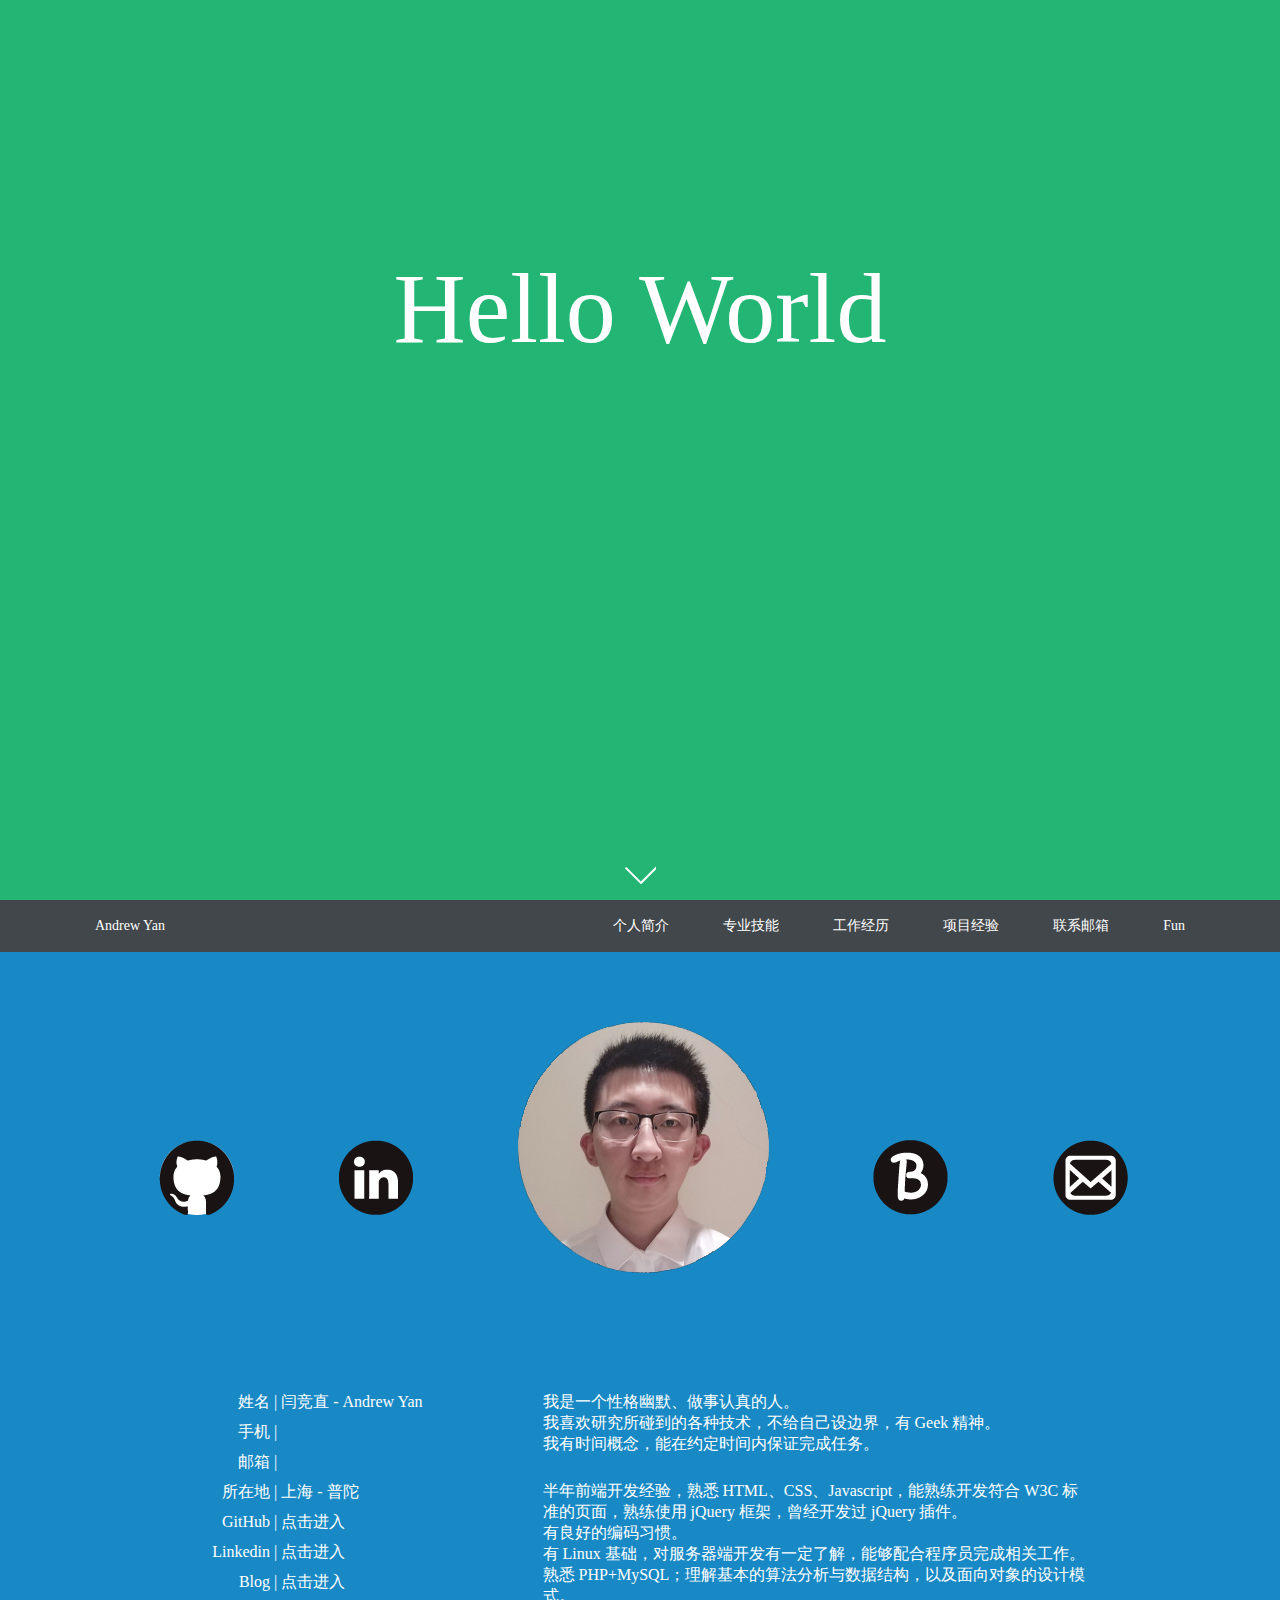
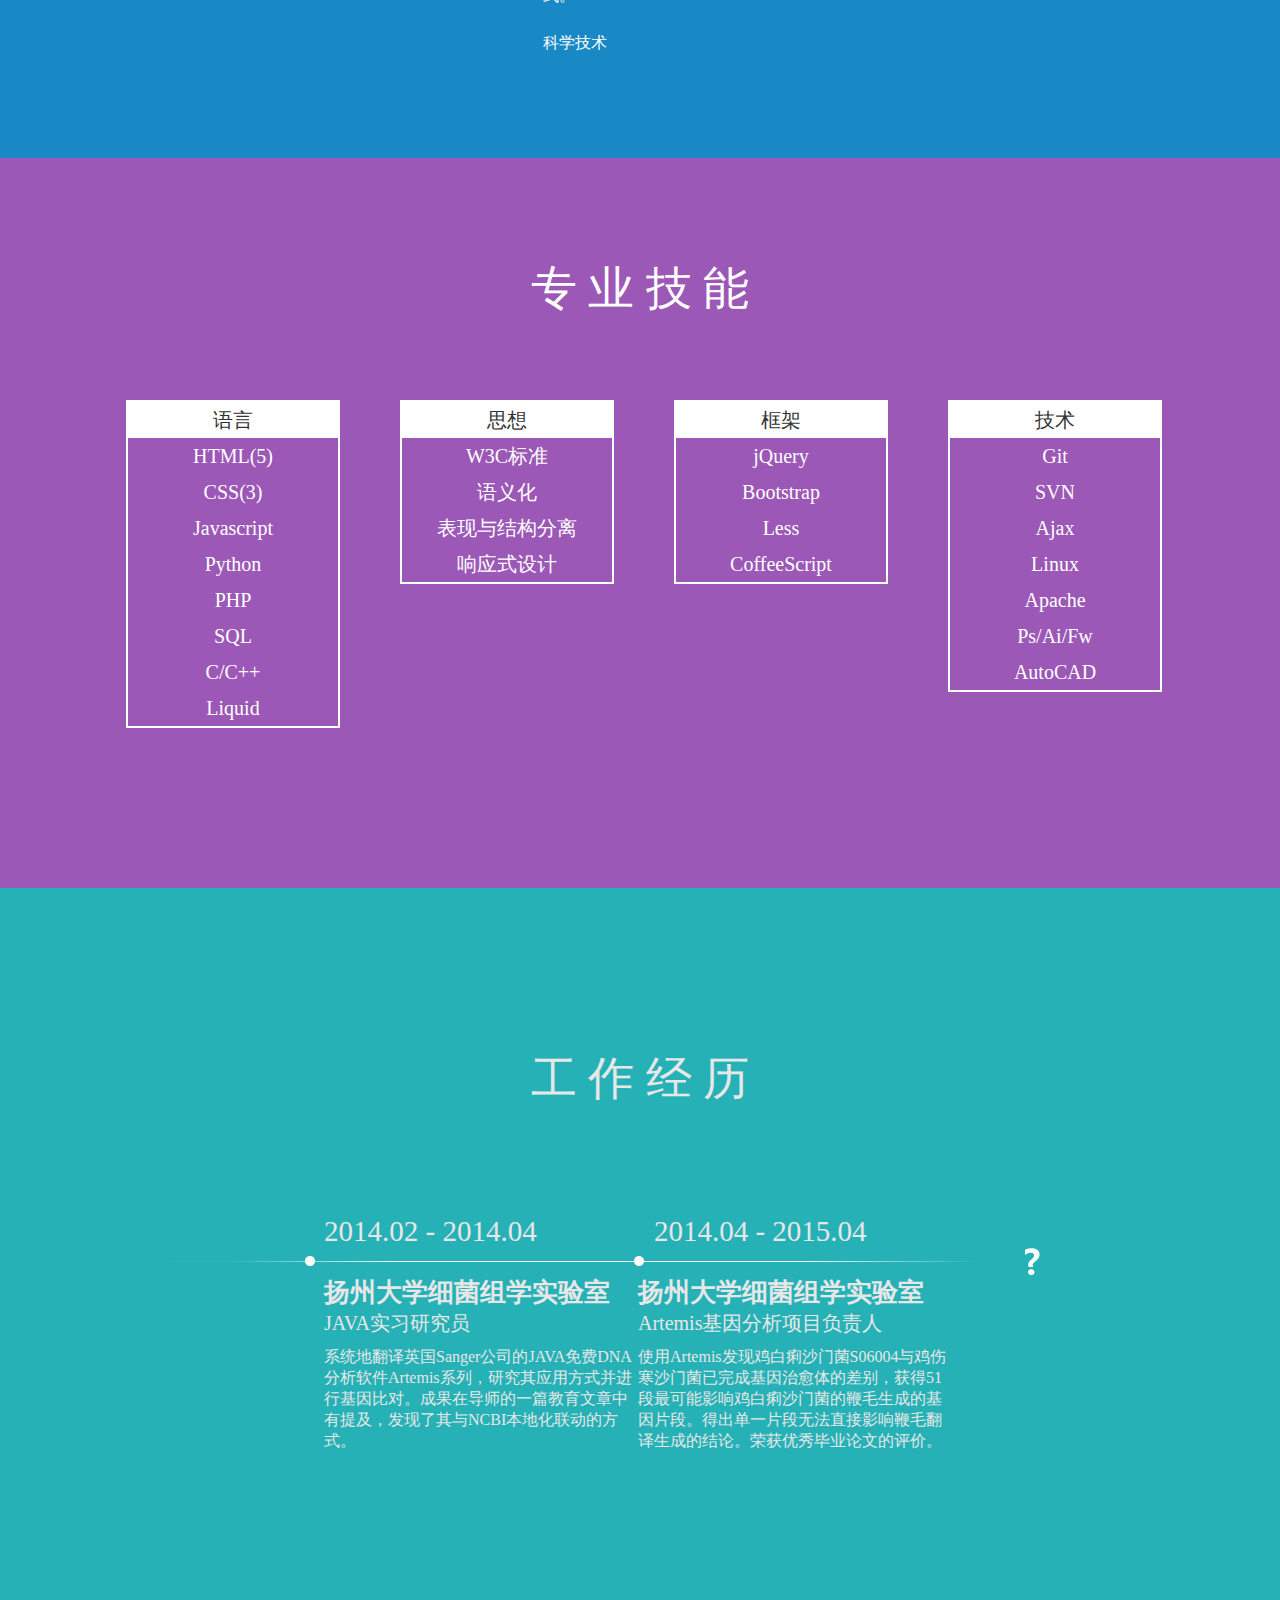
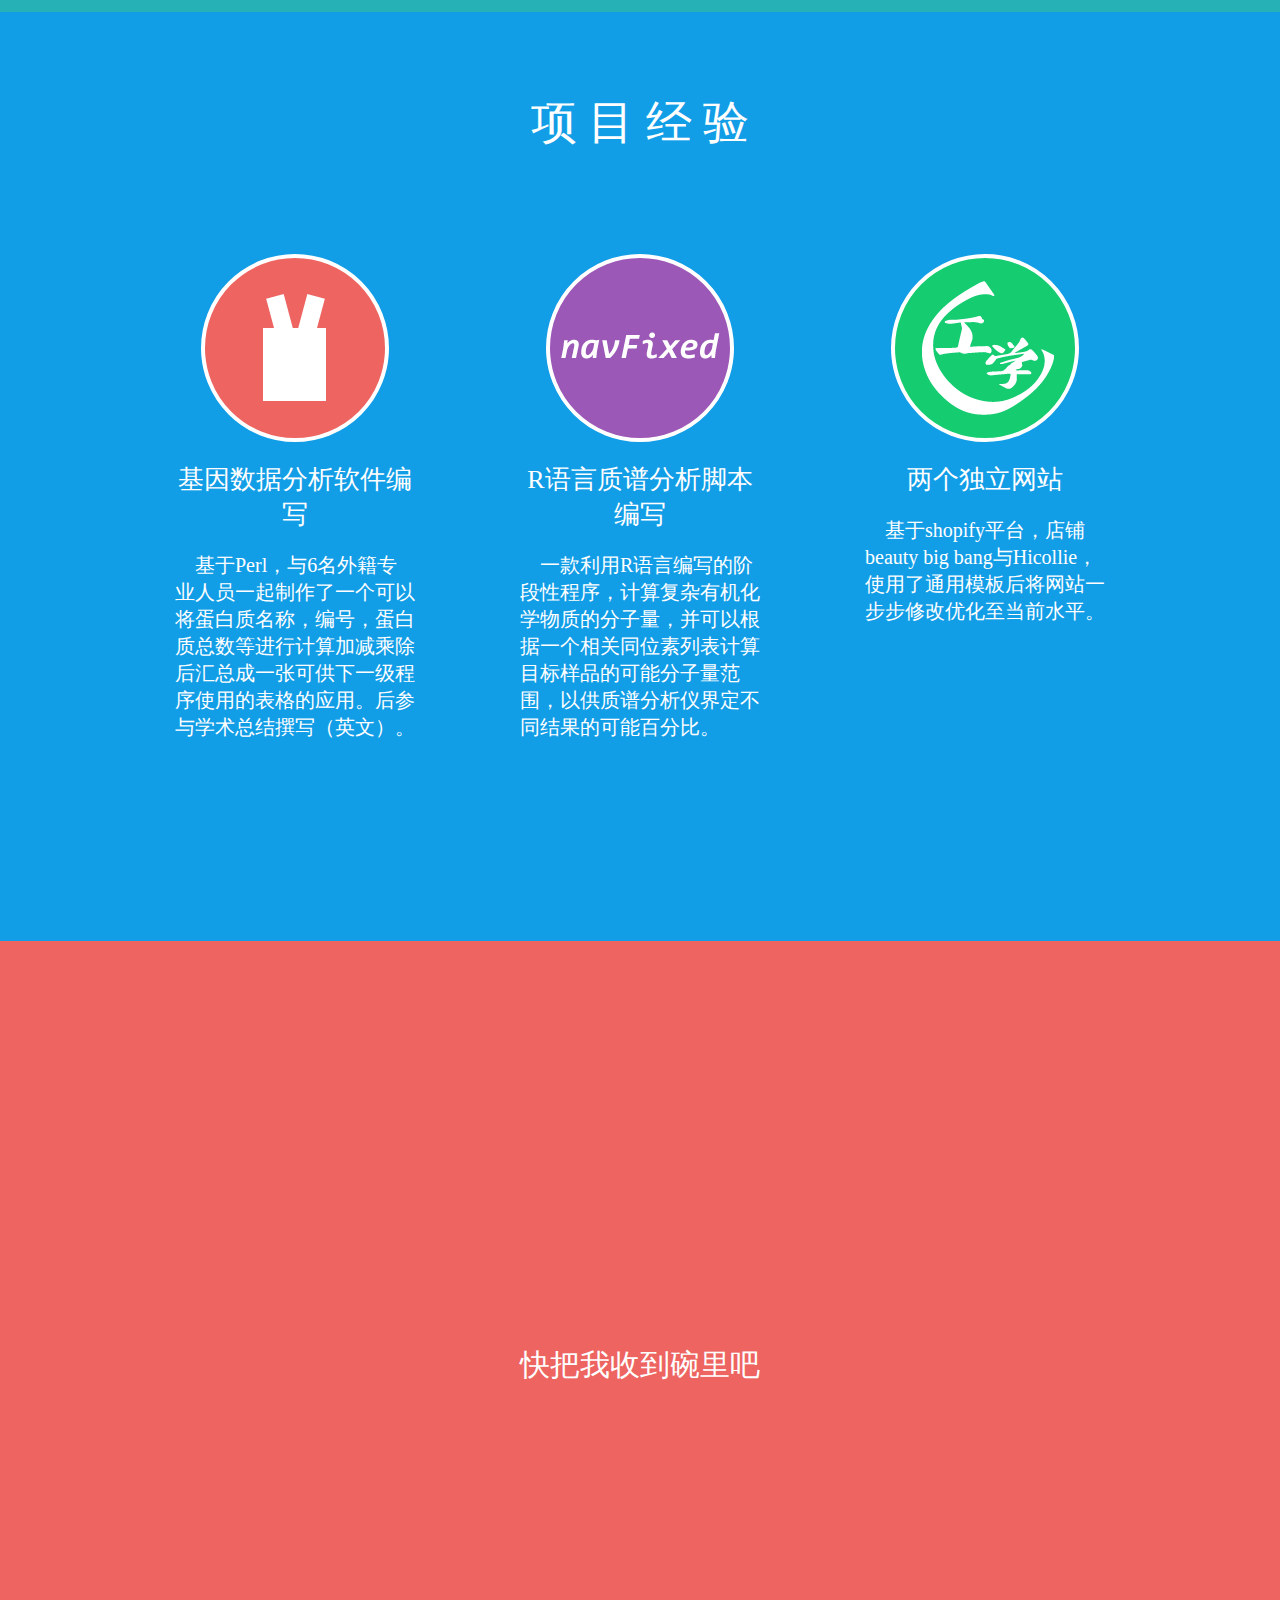
==== index.html @ bdb64e06 "aff test" ====
<!DOCTYPE html>
<html>
<head>
	<meta charset="UTF-8">
	<meta name="renderer" content="webkit"> 
	<title>新简介</title>
	<link rel="icon" type="image/x-icon" href="favicon.ico">
	<link rel="stylesheet" href="css/addon.css">
	<link rel="stylesheet" href="css/structure.css">
	<script src="lib/jQuery/jquery-1.11.1.min.js"></script>
	<script src="lib/navFixed-1.0.1.min.js"></script>
	<script src="js/main.js"></script>
</head>
<body>
	<section id="block-firstPage">
		<p class="blockTitle">Hello World</p>
		<div id="fstPage-down"><a href="#block-intro" hideFocus="true"></a></div>
	</section>

	
	<section id="block-nav">
		<header class="container">
			<a class="fl" href="#block-firstPage" id="logo" hideFocus="true">Andrew Yan</a>
			<nav class="fr">
				<a href="#block-intro" id="nav-intro" hideFocus="true">个人简介</a>
				<a href="#block-skill" id="nav-skill" hideFocus="true">专业技能</a>
				<a href="#block-workEXP" id="nav-workEXP" hideFocus="true">工作经历</a>
				<a href="#block-prjEXP" id="nav-prjEXP" hideFocus="true">项目经验</a>
				<a href="#block-wantMore" id="nav-wantMore" hideFocus="true">联系邮箱</a>
				<a href="" hideFocus="true">Fun</a>
			</nav>
		</header>
	</section>

	<section id="block-intro">
		<div class="container">
			<div id="intro-icon">
				<a class="link" href="http://github.com/jasinyip" id="link-github" hideFocus="true">GitHub</a>
				<a class="link" href="" id="link-linkedin" hideFocus="true">Linkedin</a>
				<img id="myPhoto" src="img/2017.png">
				<a class="link" href="http://jasinyip.com/" id="link-blog" hideFocus="true">Blog</a>
				<a class="link" href="" id="link-email" hideFocus="true">E-mail</a>
			</div>
			
			<div id="intro-text">
				<ul class="fl">
					<li><span>姓名</span> | 闫竞直 - Andrew Yan</li>
					<li><span>手机</span> | </li>
					<li><span>邮箱</span> | </a>
					<li><span>所在地</span> | 上海 - 普陀</li>
					<li><span>GitHub</span> | <a href="https://github.com/JingzhiYAN" hideFocus="true">点击进入</a> </li>
					<li><span>Linkedin</span> | <a href="" hideFocus="true">点击进入</a></li>
					<li><span>Blog</span> | <a href="" hideFocus="true">点击进入</a></li>
				</ul>
				<div class="fr">
					<p>我是一个性格幽默、做事认真的人。<br>我喜欢研究所碰到的各种技术，不给自己设边界，有 Geek 精神。<br>我有时间概念，能在约定时间内保证完成任务。</p>
					<p>半年前端开发经验，熟悉 HTML、CSS、Javascript，能熟练开发符合 W3C 标准的页面，熟练使用 jQuery 框架，曾经开发过 jQuery 插件。<br>
						有良好的编码习惯。<br>
						有 Linux 基础，对服务器端开发有一定了解，能够配合程序员完成相关工作。<br>
						熟悉 PHP+MySQL；理解基本的算法分析与数据结构，以及面向对象的设计模式。
					</p>
					<a href = "https://astrillaff.com/a/3bmi3vke9jj5">科学技术</a>
				</div>
			</div>


		</div>
	</section>

	<section id="block-skill">
		<div class="container">
			<div class="skill-title">
				<h2>专 业 技 能</h2>
			</div>
			<div class="skills">
				<ul class="skill-lang">
					<li>语言</li>
					<li>HTML(5)</li>
					<li>CSS(3)</li>
					<li>Javascript</li>
					<li>Python</li>
					<li>PHP</li>
					<li>SQL</li>
					<li>C/C++</li>
					<li>Liquid</li>
				</ul>
				<ul class="skill-idea">
					<li>思想</li>
					<li>W3C标准</li>
					<li>语义化</li>
					<li>表现与结构分离</li>
					<li>响应式设计</li>
				</ul>
				<ul class="skill-frame">
					<li>框架</li>
					<li>jQuery</li>
					<li>Bootstrap</li>
					<li>Less</li>
					<li>CoffeeScript</li>
				</ul>
				<ul class="skill-tech">
					<li>技术</li>
					<li>Git</li>
					<li>SVN</li>
					<li>Ajax</li>
					<li>Linux</li>
					<li>Apache</li>
					<li>Ps/Ai/Fw</li>
					<li>AutoCAD</li>
				</ul>
			</div>
		</div>
	</section>

	<section id="block-workEXP">
		<div class="container">
			<div class="work-title">
				<h2>工 作 经 历</h2>
			</div>
			<div class="workEXP-main">
				<ul class="timebox">
					<li class="time0">2014.02 - 2014.04</li>
					<li class="time1">2014.04 - 2015.04</li>
				</ul>
				<div class="timeline"></div>
				<ul class="workbox">
					<li class="work-intro0">
						<label class="work-place">扬州大学细菌组学实验室</label>
						<label class="work-position">JAVA实习研究员</label>
						<label class="work-do">系统地翻译英国Sanger公司的JAVA免费DNA分析软件Artemis系列，研究其应用方式并进行基因比对。成果在导师的一篇教育文章中有提及，发现了其与NCBI本地化联动的方式。</label>
					</li>
					<li class="work-intro1">
						<label class="work-place">扬州大学细菌组学实验室</label>
						<label class="work-position">Artemis基因分析项目负责人</label>
						<label class="work-do">使用Artemis发现鸡白痢沙门菌S06004与鸡伤寒沙门菌已完成基因治愈体的差别，获得51段最可能影响鸡白痢沙门菌的鞭毛生成的基因片段。得出单一片段无法直接影响鞭毛翻译生成的结论。荣获优秀毕业论文的评价。</label>
					</li>
				</ul>
			</div>
		</div>
	</section>

	<section id="block-prjEXP">
		<div class="container">
			<div class="prjEXP-title">
				<h2>项 目 经 验</h2>
			</div>
			<ul class="prjs">
				<li class="prj" id="prj-helpmechoose">
					<div class="prj-logo"></div>
					<h3 class="prj-title">基因数据分析软件编写</h3>
					<p class="prj-intro">基于Perl，与6名外籍专业人员一起制作了一个可以将蛋白质名称，编号，蛋白质总数等进行计算加减乘除后汇总成一张可供下一级程序使用的表格的应用。后参与学术总结撰写（英文）。</p>
				</li>

				<li class="prj" id="prj-navFixed">
					<div class="prj-logo"></div>
					<h3 class="prj-title"><a href="http://navfixed.jasinyip.com" target="_blank">R语言质谱分析脚本编写</a></h3>
					<p class="prj-intro">一款利用R语言编写的阶段性程序，计算复杂有机化学物质的分子量，并可以根据一个相关同位素列表计算目标样品的可能分子量范围，以供质谱分析仪界定不同结果的可能百分比。</p>
				</li>

				<li class="prj" id="prj-integralSystem">
					<div class="prj-logo"></div>
					<h3 class="prj-title">两个独立网站</h3>
					<p class="prj-intro">基于shopify平台，店铺beauty big bang与Hicollie，使用了通用模板后将网站一步步修改优化至当前水平。</p>
				</li>
			</ul>
		</div>
	</section>

	<section id="block-wantMore">
		<p>快把我收到碗里吧<br>
		<a href=""</a>
		</p>
	</section>

</body>
</html>
---- css/addon.css ----
*{margin:0;padding:0;font-family:"Microsoft YaHei"}
h1,h2,h3,h4,h5,h6{font-weight:normal;}
img{border:none;}
li{list-style:none;}
a{text-decoration:none; color:white;}
.fl{float:left;}
.fr{float:right;}
---- css/structure.css ----
/* public */
section{width:100%; overflow: hidden;}
.container{margin:0 auto; width:1140px; height:100%;z-index:0;}
h2 {font-size:46px; font-weight:normal;}

/* first page */
#block-firstPage{height:1000px; width:100%; background-color:#22B573; font-size: 100px; color:white; text-align: center;}
.blockTitle{display:none; position:absolute; margin:0 auto; width:100%;}
#fstPage-down{position:absolute; bottom:16px; height:18px; width:100%;}
#fstPage-down a{display:block; height:18px; width:32px; margin:0 auto; background:url(../img/down.png) no-repeat center}

/* nav */
#block-nav {position:relative; top:0; height:52px; background-color:#42474B; color:white; }
#block-nav a{padding:0 25px; font-size:14px; line-height:52px; cursor:pointer; z-index: 1; color:white;}
#block-nav a:hover{color:#999;}
#logo{display: inline-block;}

/* block-intro */
#block-intro {height:auto; width:100%; background-color:#1889C5; padding:60px 0 100px;}
#intro-icon  {height:300px; width:100%; line-height:300px;}
.link        {display:inline-block; height:100px; width:100px; text-indent: -9999em;-webkit-transition:0.4s linear;transition:0.4s ease-in;}
.link:hover  {-webkit-transform:rotate(360deg);transform:rotate(360deg);}
#link-github   {background:url(../img/github.png) no-repeat center; margin-left:76px;}
#link-linkedin {background:url(../img/linkedin.png) no-repeat center; margin-left:76px;}
#myPhoto       {height:270px; width:270px; display:inline-block; margin:0 0 0 78px;}
#link-blog     {background:url(../img/blog.png) no-repeat center; margin-left:78px;}
#link-email    {background:url(../img/email.png) no-repeat center; margin-left:76px;}
#intro-text    {display:inline-block; margin:80px 0 0 130px; color:white;}
#intro-text li {height:30px;}
#intro-text ul li a {display:inline-block;}
#intro-text ul li a:hover {border-bottom:2px solid white;}
#intro-text ul li span {display:inline-block; text-align:right; width:70px;}
#intro-text div {display:inline-block; width:550px; margin-left:120px;}
#intro-text>div>p {margin-bottom:26px;}

/* block-skill */
#block-skill {height:auto; width:100%; background-color:#9C58B6; color:#FFFFFF; padding-bottom:160px; }
#block-skill .skill-title {width:300px; margin:0 auto; padding-top:100px; text-align:center;}
#block-skill .skills {height:auto; width:auto;}
#block-skill ul {display:inline-block; height:auto; width:210px; margin:80px 0 0 56px; border:2px solid #FFFFFF; font-size:20px; font-family:"Microsoft YaHei light"; text-align: center; vertical-align: top;}
#block-skill li {height:36px; line-height:36px;}
#block-skill li:first-child {background-color:#FFFFFF; color:#333;}
#block-skill li:hover{background-color:#FFFFFF; color:#333; cursor:default;}

/* block-workEXP */
#block-workEXP {height:auto; width:100%; background-color:#26B1B6; color:#e7e7e7;padding:160px 0}
#block-workEXP .work-title {width:300px; margin:0 auto; text-align:center;}
#block-workEXP .workEXP-main {height:auto; width:auto; margin:100px 0 0 60px;}
#block-workEXP .timebox {margin-left:194px; font-size:29px;}
#block-workEXP .timebox li{display:inline-block; margin-top:5px;}
#block-workEXP .time1 {margin-left:110px}
#block-workEXP .timeline {height:27px; width:868px; margin-left:42px; background:url(../img/timeline.png) no-repeat center;}
#block-workEXP .workbox  {margin-left:194px;}
#block-workEXP .workbox li{display:inline-block; width:310px; vertical-align: top;}
#block-workEXP .workbox li label{display:block;}
#block-workEXP .workbox .work-place {font-size:26px; font-weight:bold}
#block-workEXP .workbox .work-position {font-size:20px;}
#block-workEXP .workbox .work-do {margin-top:10px; font-size:16px;}

/* block-prjEXP */
#block-prjEXP {padding:50px 0 200px; width:100%; background-color:#129DE7; color:#FFFFFF;}
#block-prjEXP .prjEXP-title {width:300px; margin:30px auto; text-align:center;}
#block-prjEXP .prjs {height:auto; width:100%; margin-top:100px; overflow:hidden;}
#block-prjEXP .prj {float:left; height:auto; width:240px; margin-left:105px;}
#block-prjEXP .prj .prj-logo {display:block; margin:0 auto; height:180px; width:180px; border-radius:50%;}
#block-prjEXP .prj .prj-title {height:auto; width:240px; margin:20px 0; font-size:26px; text-align:center;}
#block-prjEXP .prj .prj-intro {height:auto; width:240px; font-size:20px; text-indent:1em}
#block-prjEXP #prj-helpmechoose .prj-logo   {background:#ED6461 url(../img/helpmechoose.png) no-repeat center; border:4px solid #FFFFFF;}
#block-prjEXP #prj-navFixed .prj-title a:hover{border-bottom:3px solid white;}
#block-prjEXP #prj-navFixed .prj-logo       {background:#9C58B6 url(../img/navFixed.png) no-repeat center; border:4px solid #FFFFFF;}
#block-prjEXP #prj-integralSystem .prj-logo {background:#16CC70 url(../img/integralSystem.png) no-repeat center; border:4px solid #FFFFFF;}

/* block-wantMore */
#block-wantMore {width:100%; background-color:#ED6461; color:#fff;}
#block-wantMore>p {display:block; position:relative; margin:0 auto; width:100%; text-align:center; font-size: 30px;}
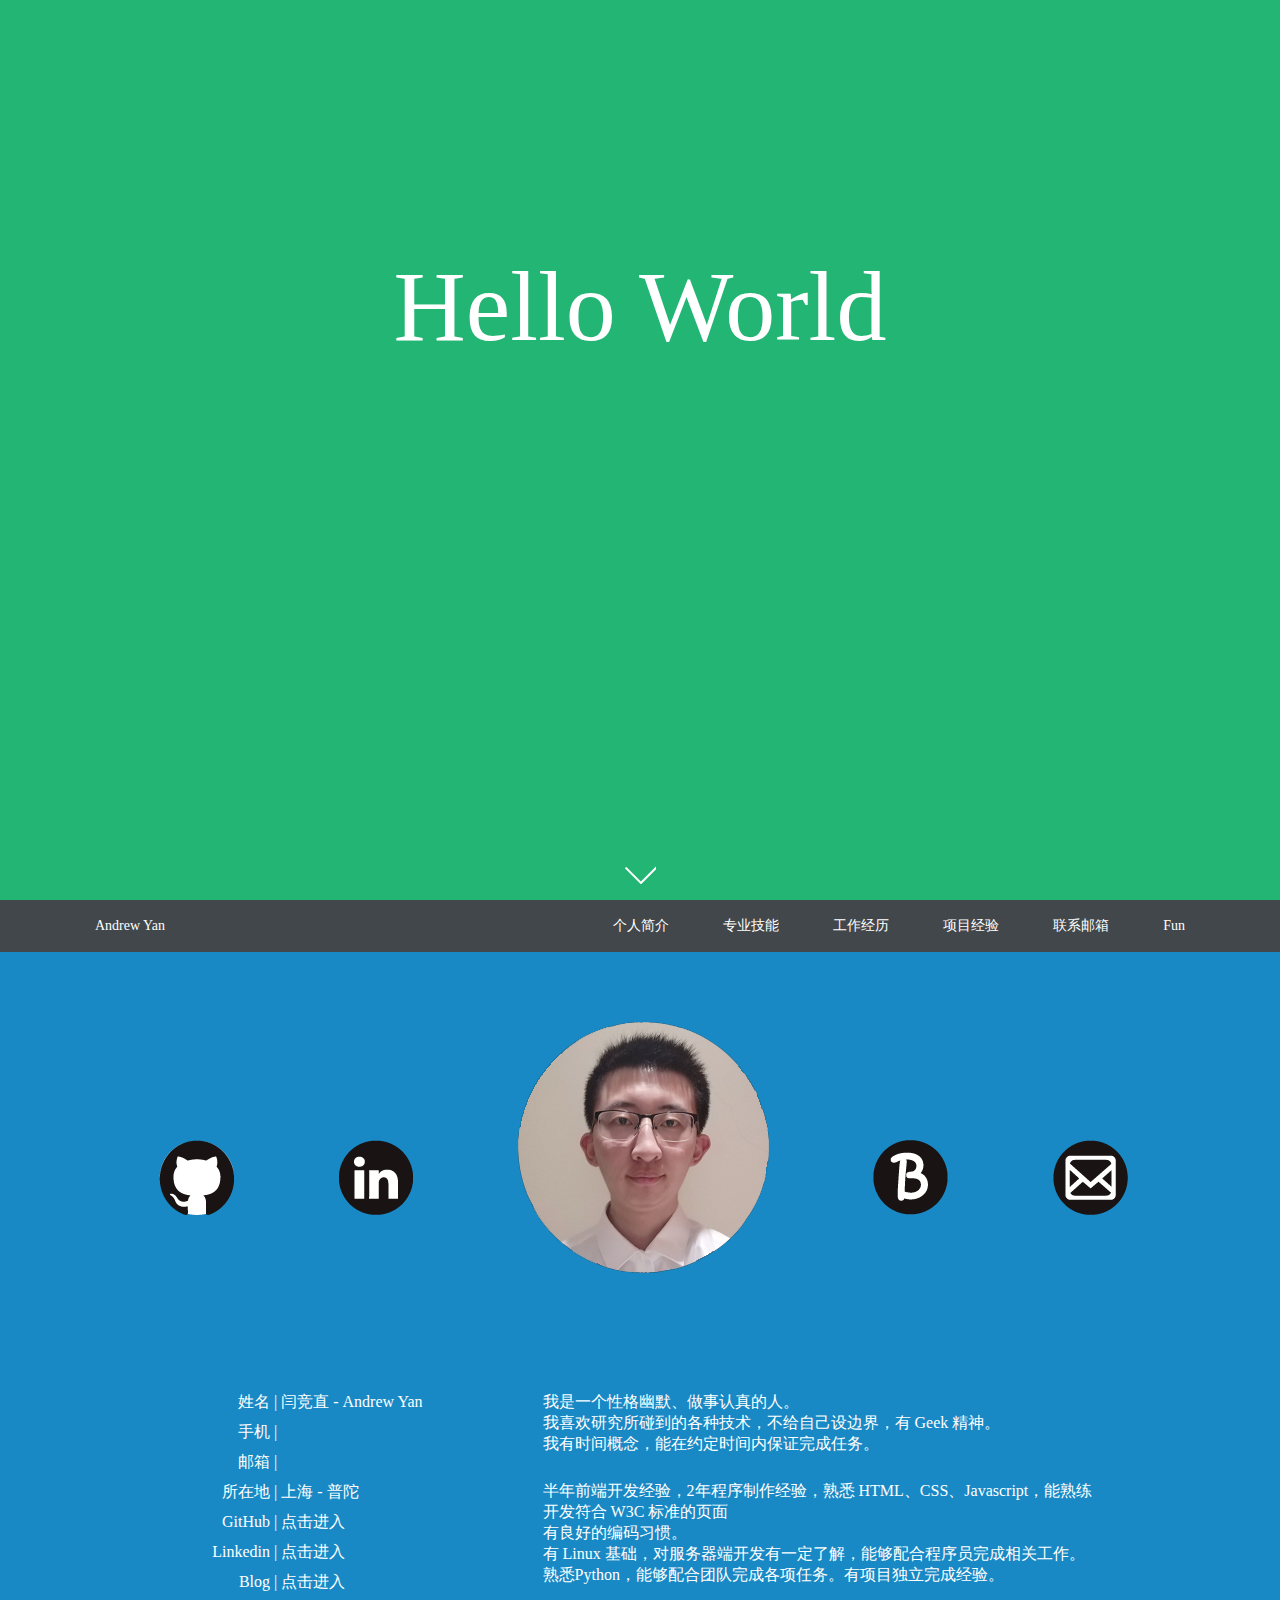
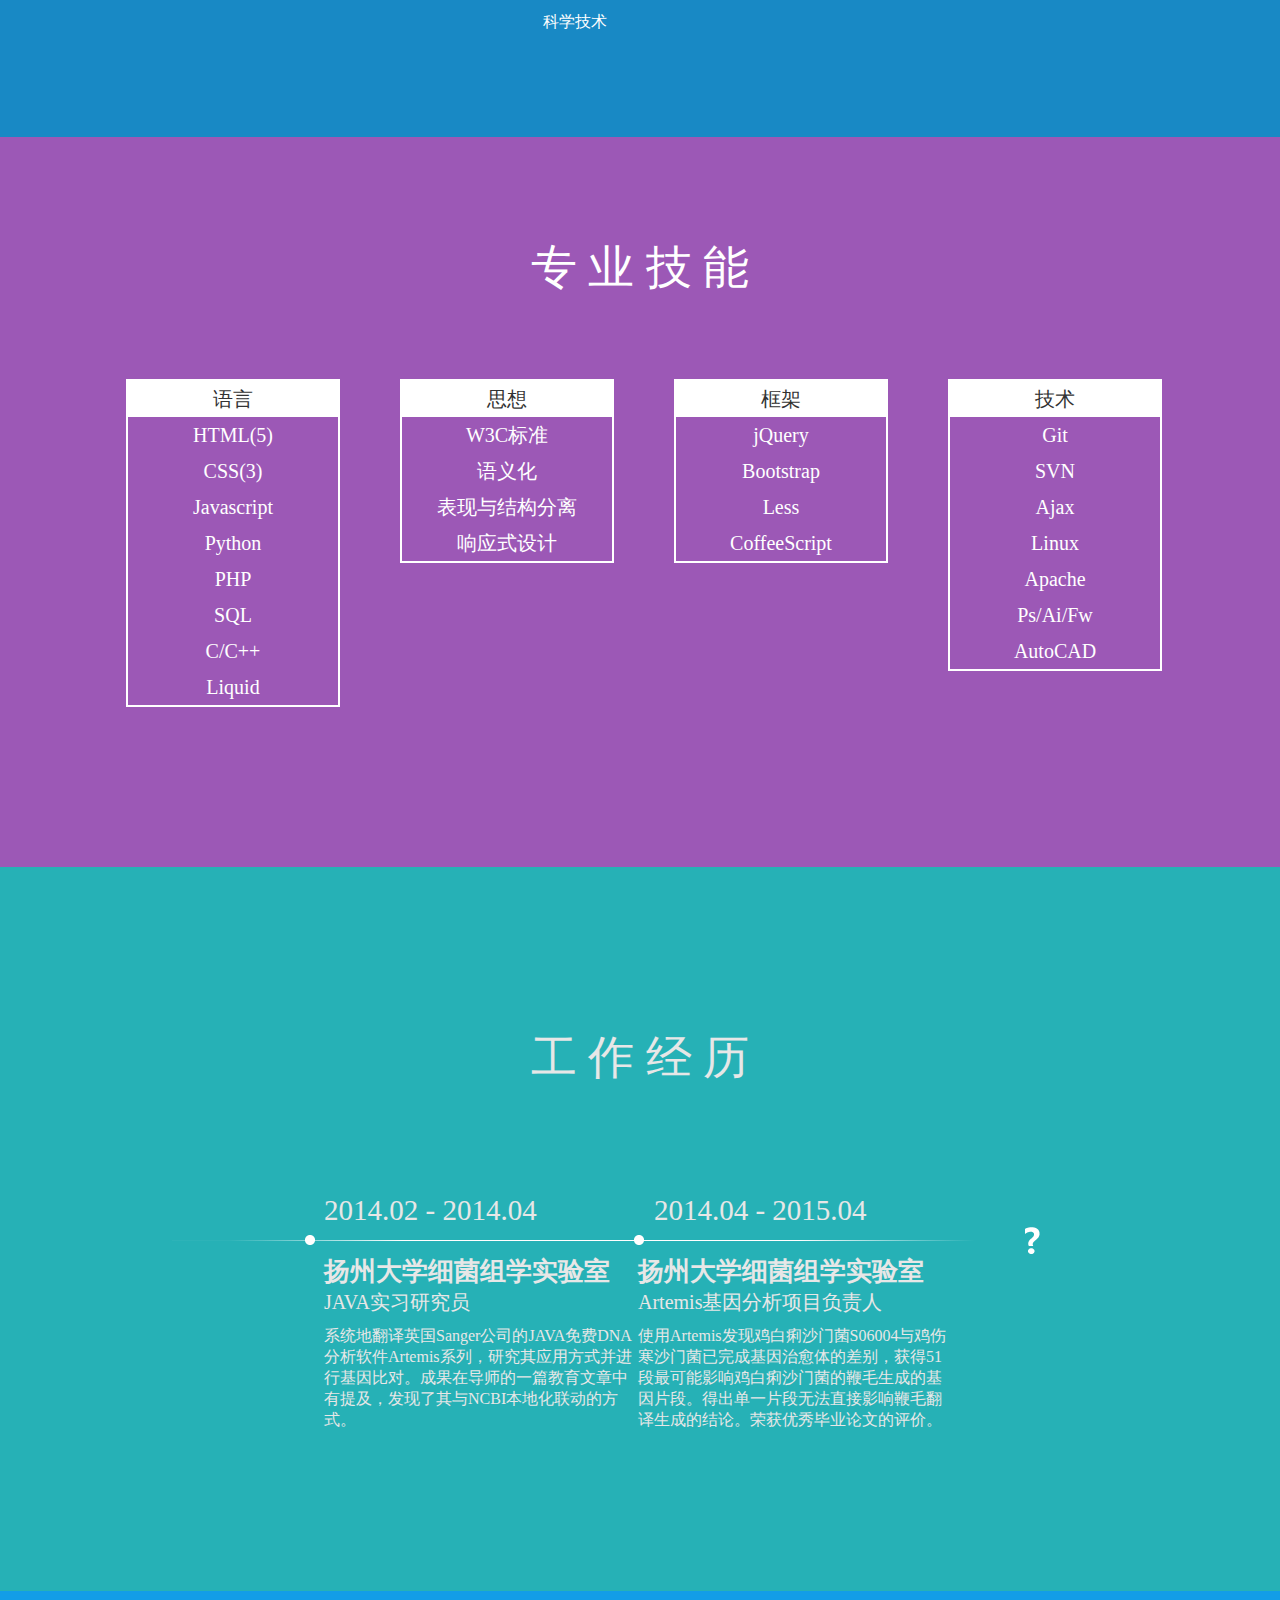
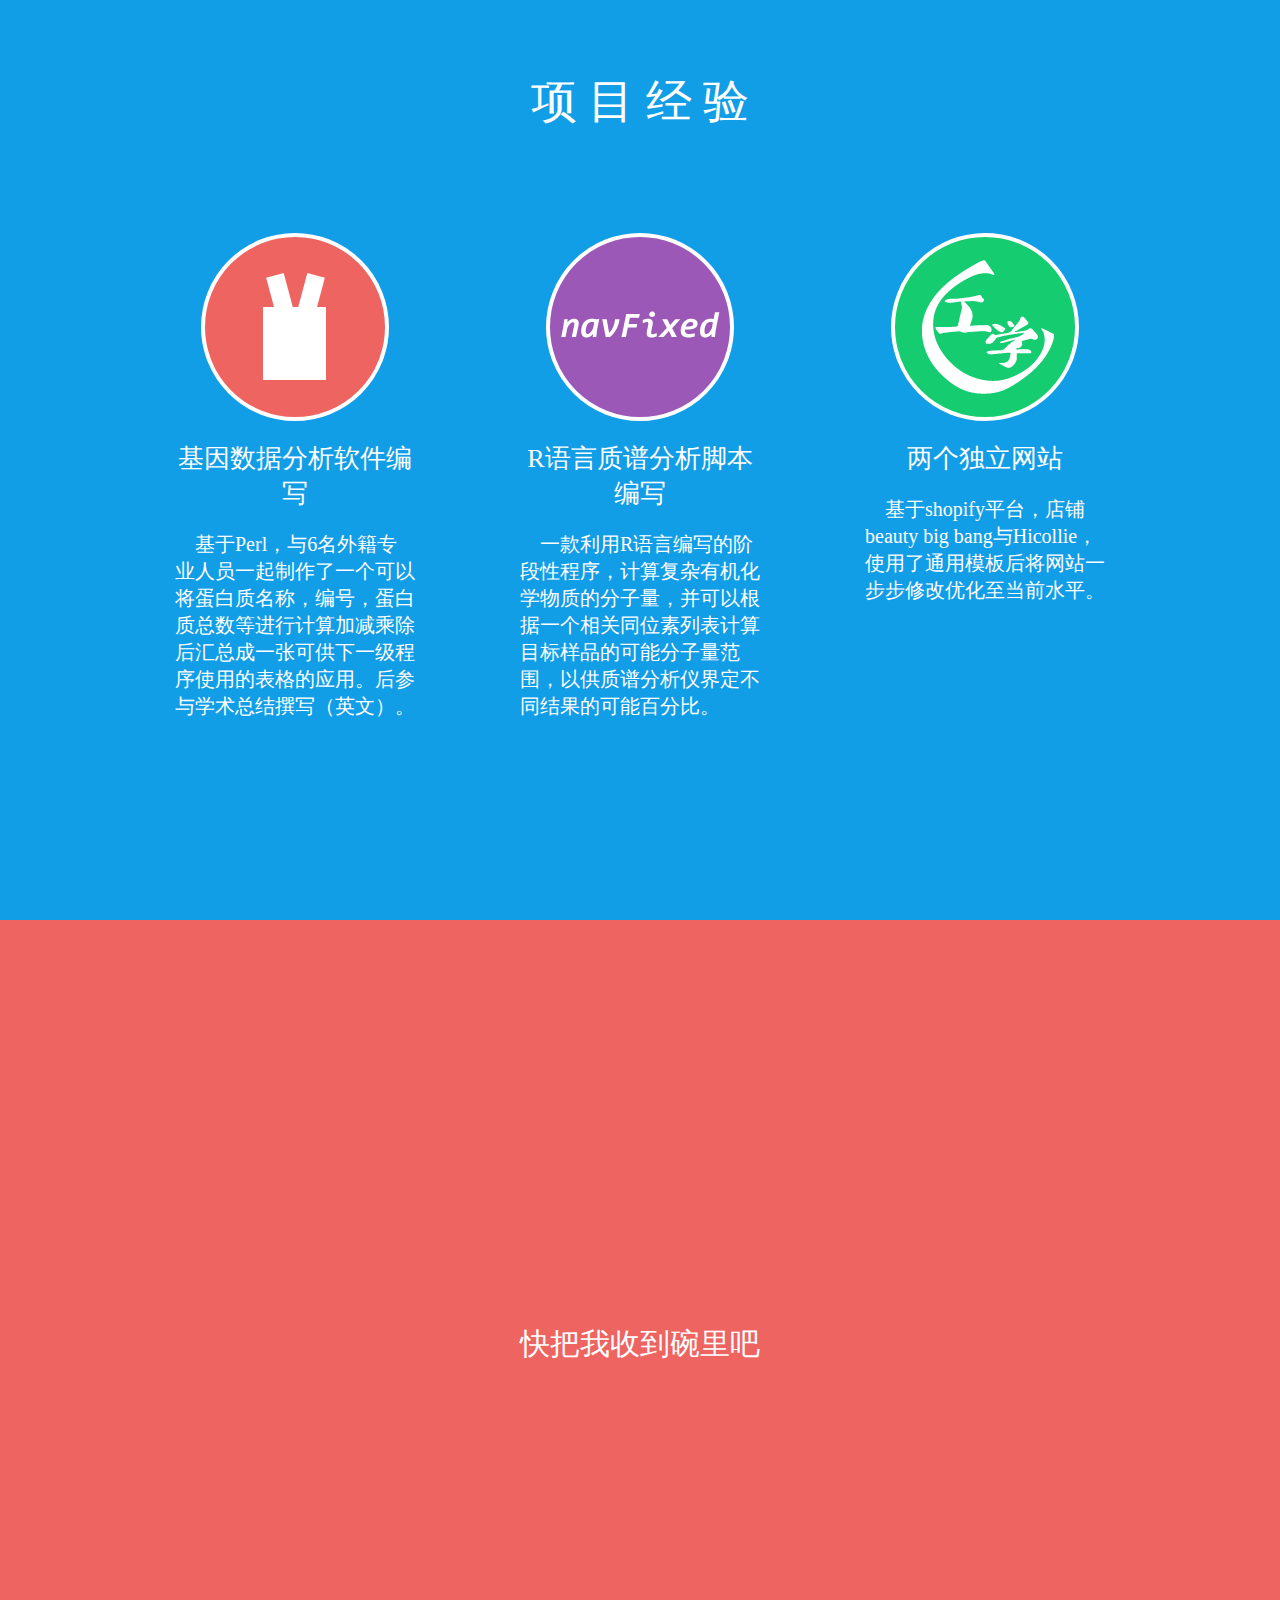
==== commit 11c37505: "selfdescription" ====
--- a/index.html
+++ b/index.html
@@ -54,10 +54,11 @@
 				</ul>
 				<div class="fr">
 					<p>我是一个性格幽默、做事认真的人。<br>我喜欢研究所碰到的各种技术，不给自己设边界，有 Geek 精神。<br>我有时间概念，能在约定时间内保证完成任务。</p>
-					<p>半年前端开发经验，熟悉 HTML、CSS、Javascript，能熟练开发符合 W3C 标准的页面，熟练使用 jQuery 框架，曾经开发过 jQuery 插件。<br>
+					<p>半年前端开发经验，2年程序制作经验，熟悉 HTML、CSS、Javascript，能熟练开发符合 W3C 标准的页面<br>
 						有良好的编码习惯。<br>
-						有 Linux 基础，对服务器端开发有一定了解，能够配合程序员完成相关工作。<br>
-						熟悉 PHP+MySQL；理解基本的算法分析与数据结构，以及面向对象的设计模式。
+						有 Linux 基础，对服务器端开发有一定了解，能够配合程序员完成相关工作。
+						<br>
+						熟悉Python，能够配合团队完成各项任务。有项目独立完成经验。
 					</p>
 					<a href = "https://astrillaff.com/a/3bmi3vke9jj5">科学技术</a>
 				</div>
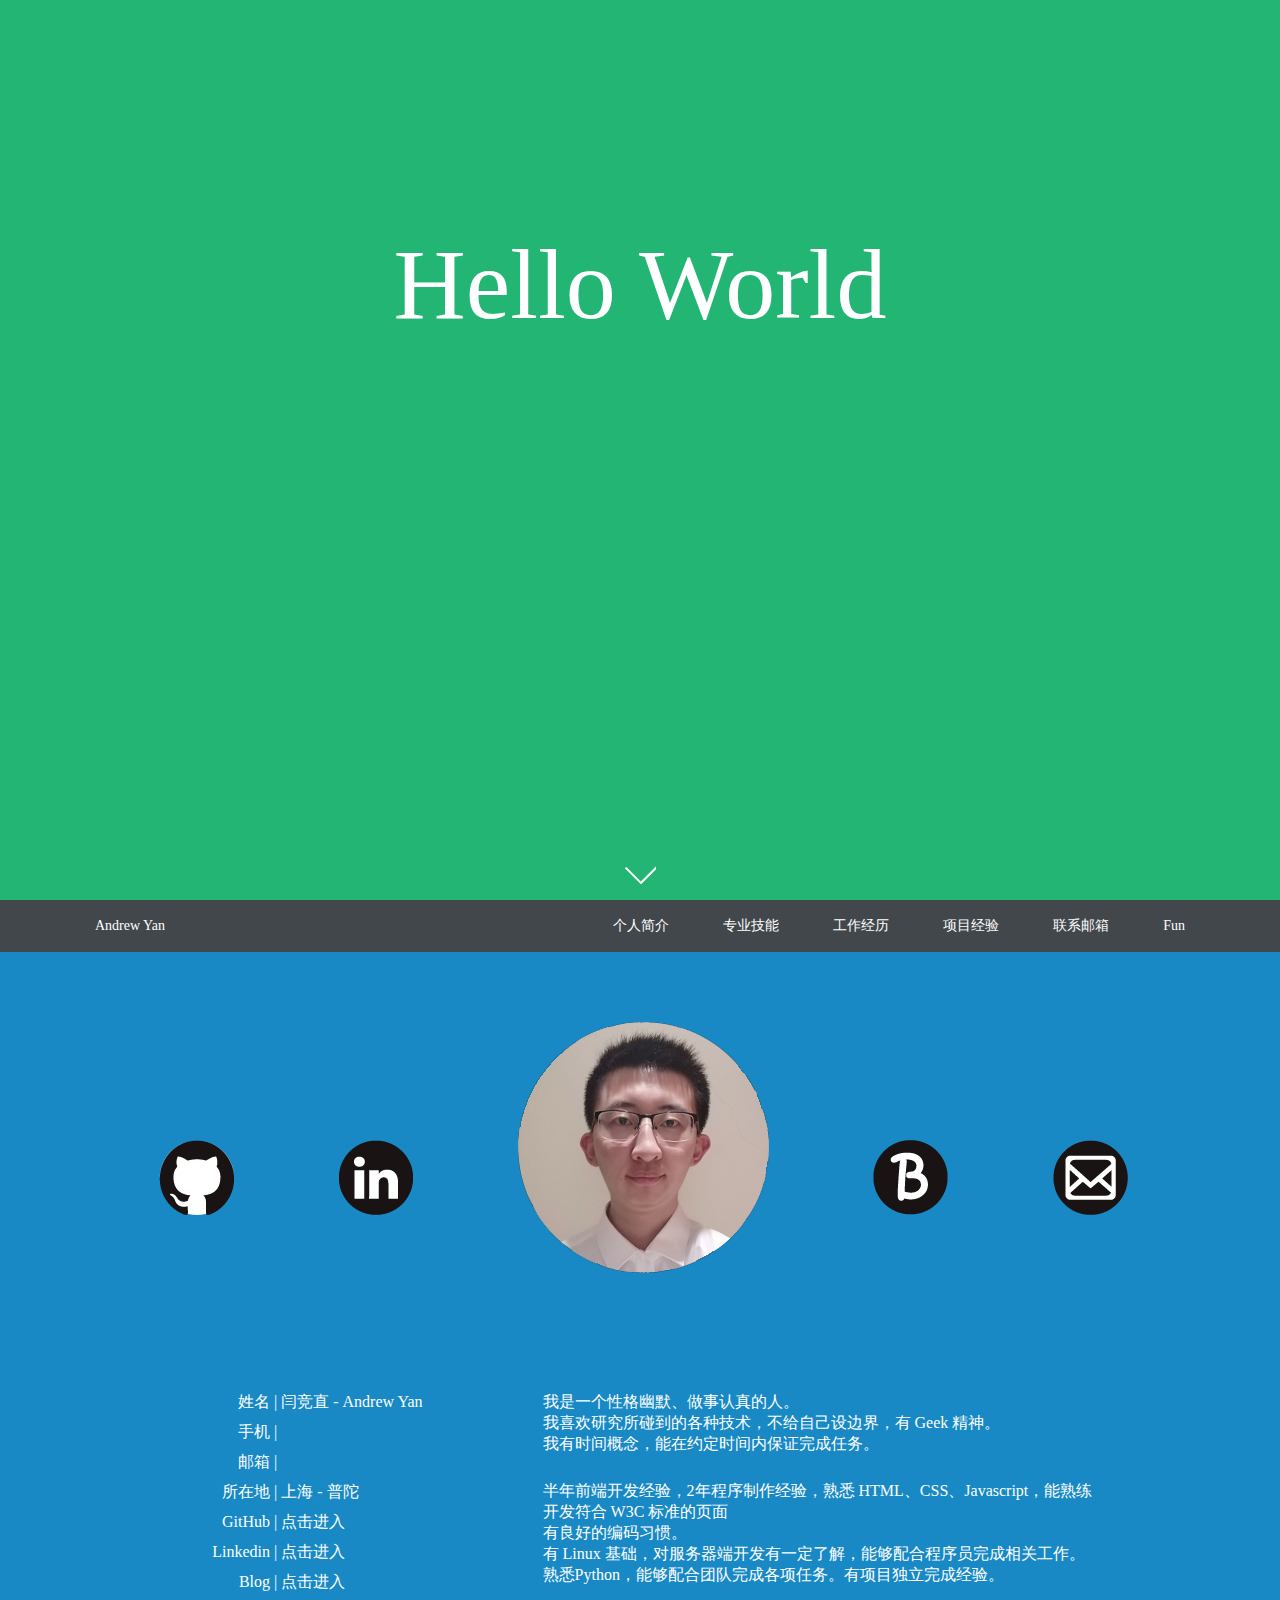
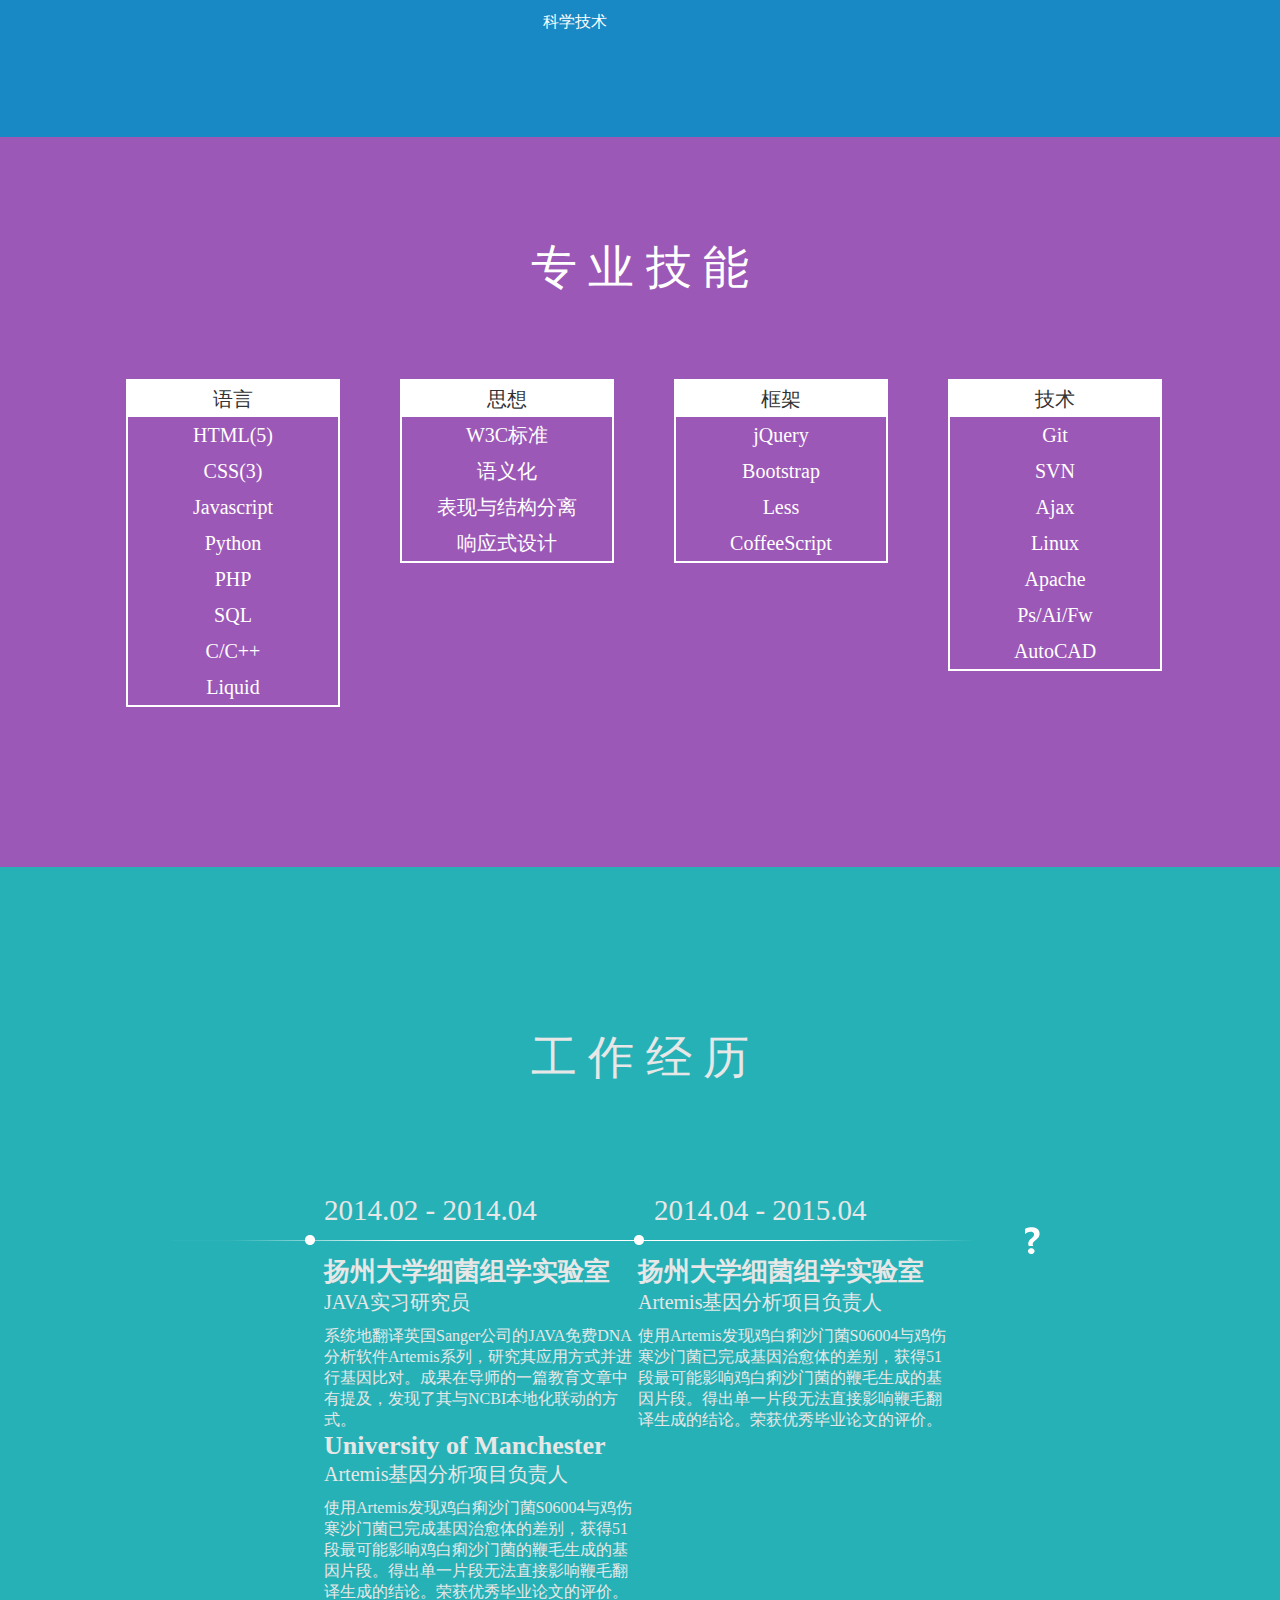
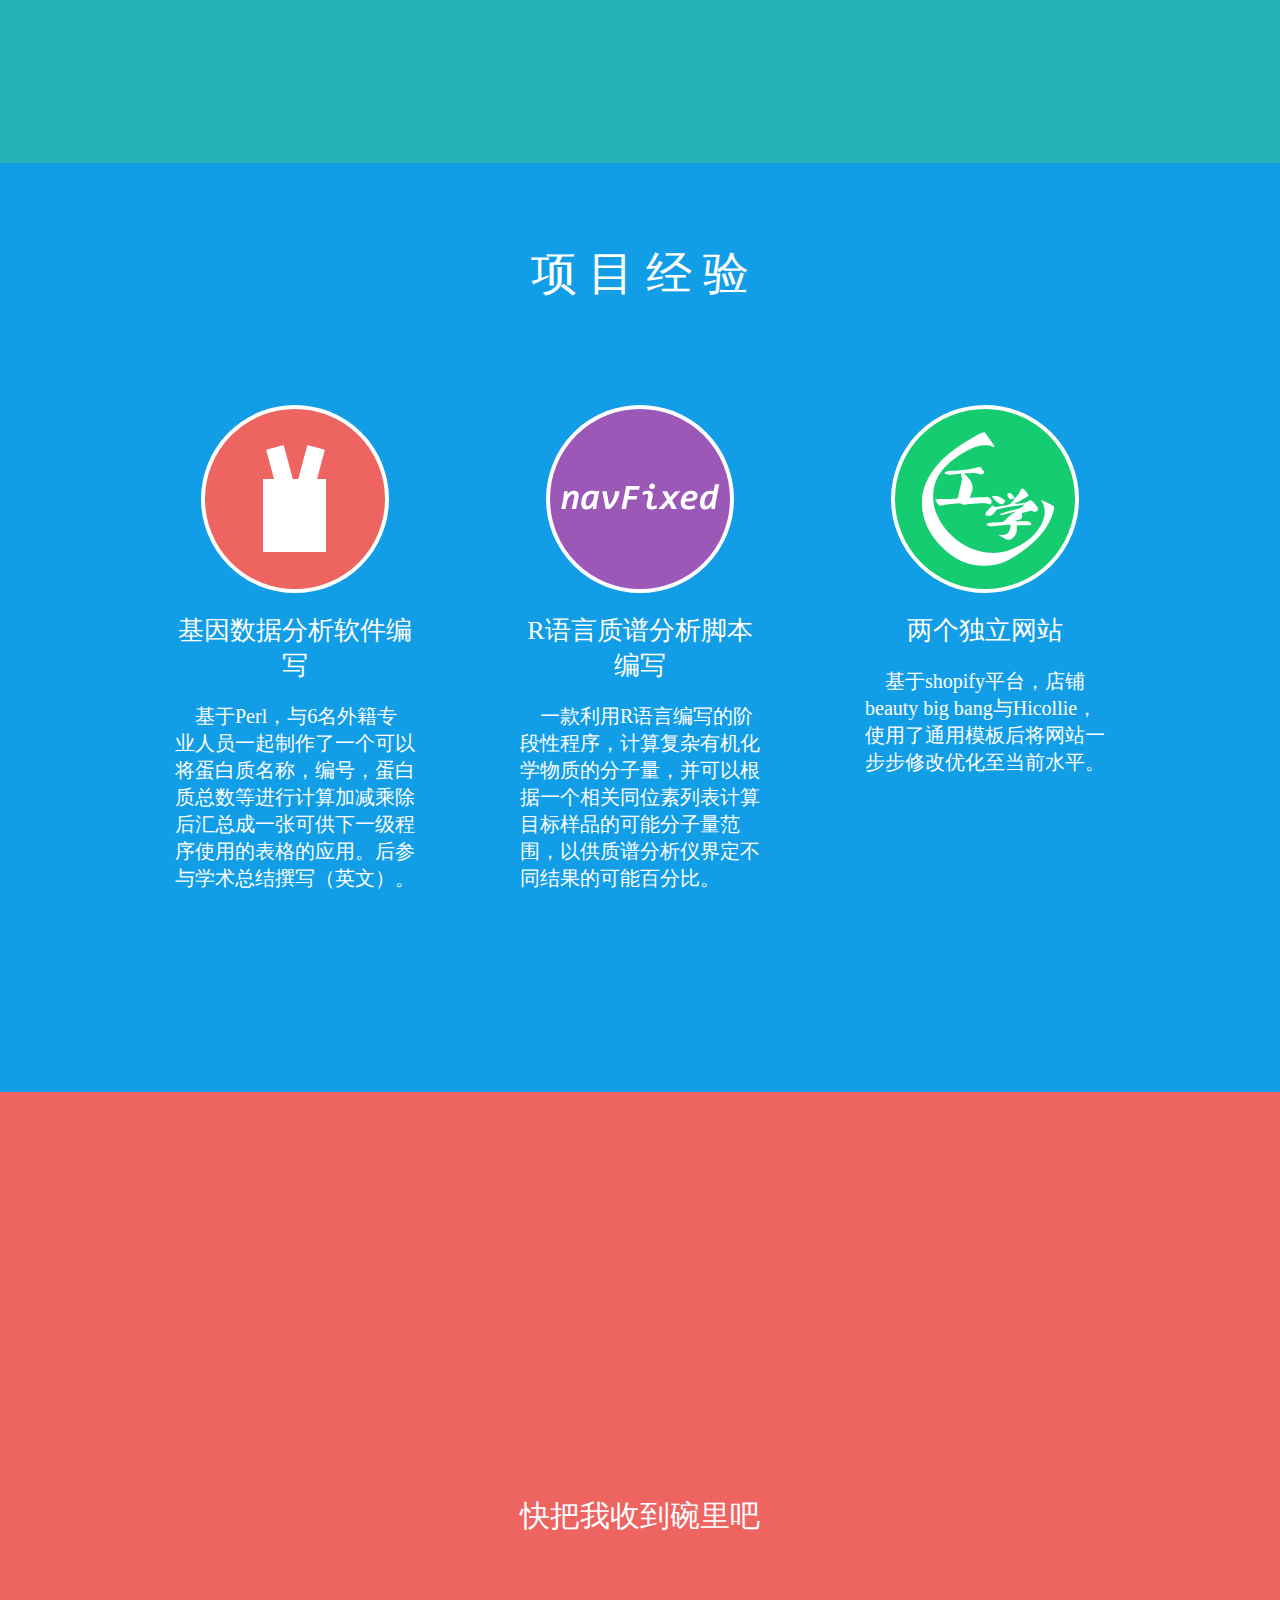
==== commit 7d617240: "description place added" ====
--- a/index.html
+++ b/index.html
@@ -135,6 +135,11 @@
 						<label class="work-position">Artemis基因分析项目负责人</label>
 						<label class="work-do">使用Artemis发现鸡白痢沙门菌S06004与鸡伤寒沙门菌已完成基因治愈体的差别，获得51段最可能影响鸡白痢沙门菌的鞭毛生成的基因片段。得出单一片段无法直接影响鞭毛翻译生成的结论。荣获优秀毕业论文的评价。</label>
 					</li>
+					<li class="work-intro1">
+						<label class="work-place">University of Manchester</label>
+						<label class="work-position">Artemis基因分析项目负责人</label>
+						<label class="work-do">使用Artemis发现鸡白痢沙门菌S06004与鸡伤寒沙门菌已完成基因治愈体的差别，获得51段最可能影响鸡白痢沙门菌的鞭毛生成的基因片段。得出单一片段无法直接影响鞭毛翻译生成的结论。荣获优秀毕业论文的评价。</label>
+					</li>
 				</ul>
 			</div>
 		</div>
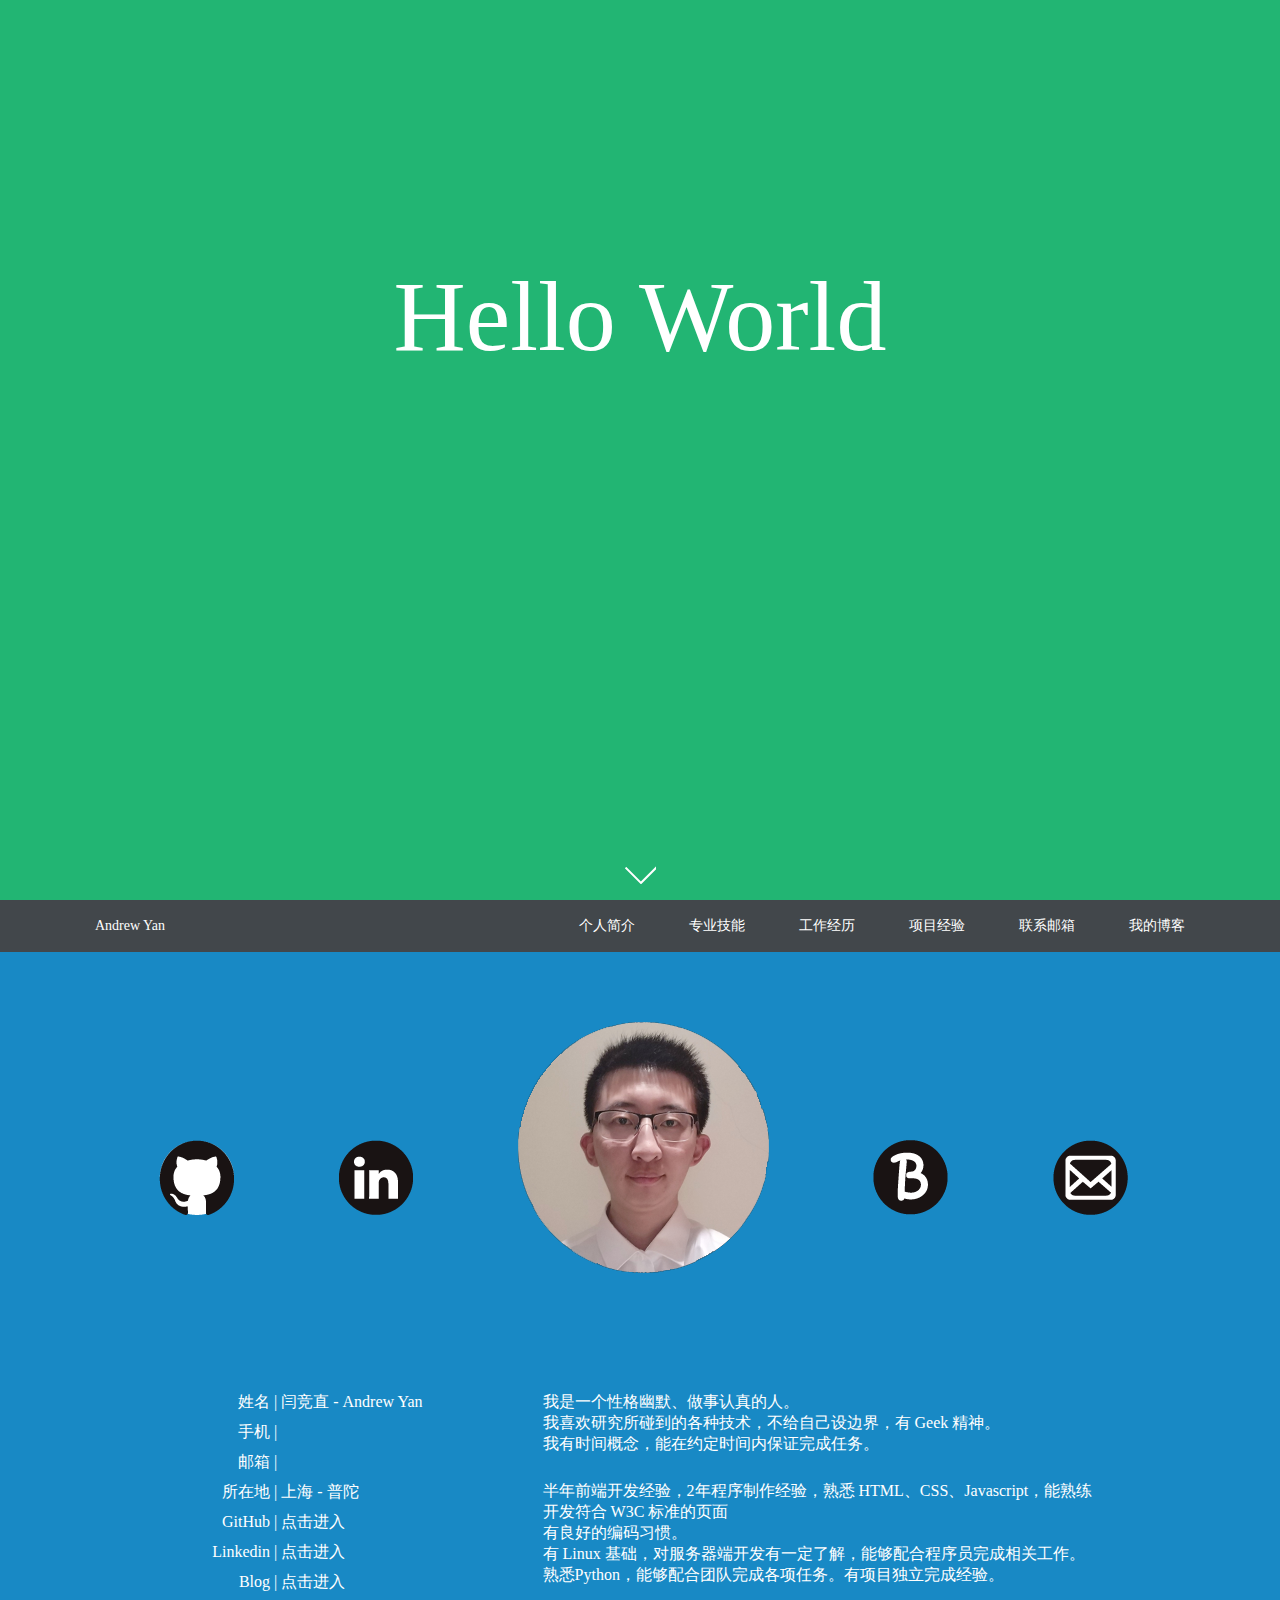
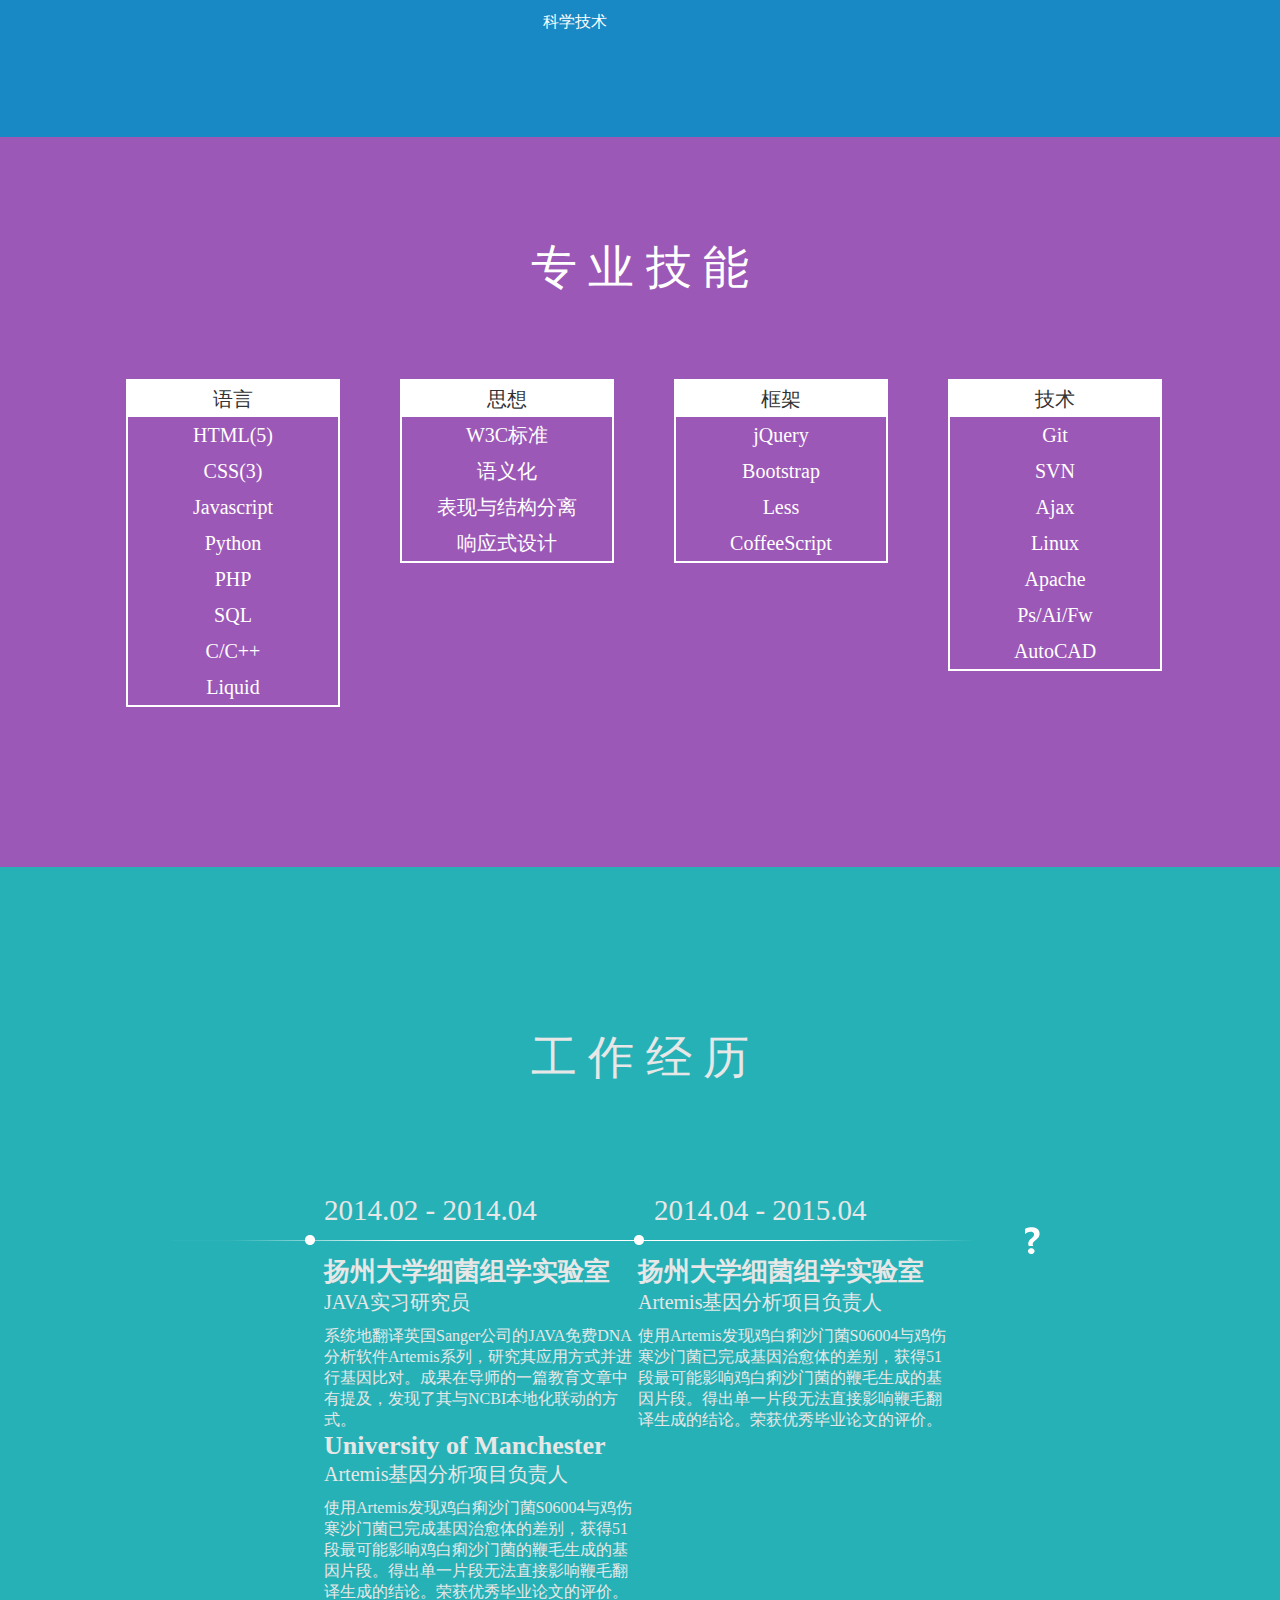
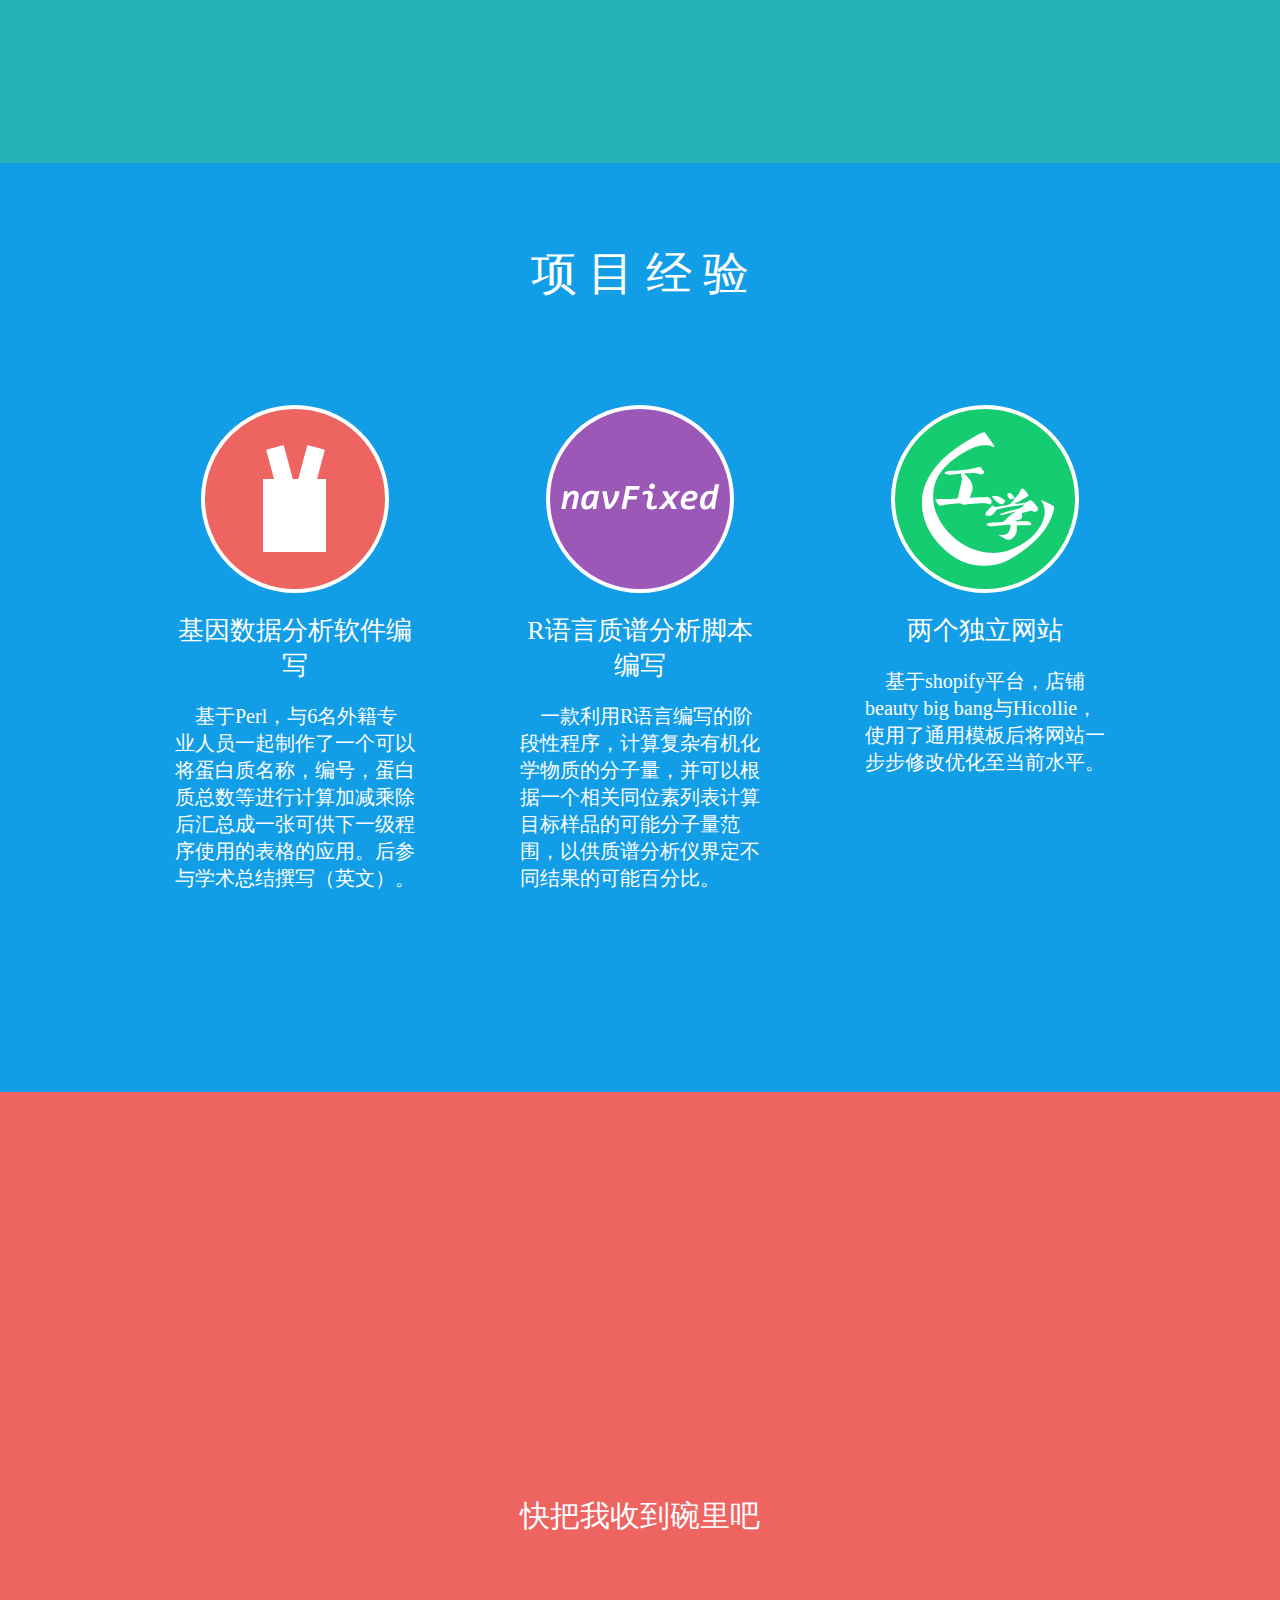
==== commit d8d1562d: "add blog part" ====
--- a/index.html
+++ b/index.html
@@ -27,7 +27,7 @@
 				<a href="#block-workEXP" id="nav-workEXP" hideFocus="true">工作经历</a>
 				<a href="#block-prjEXP" id="nav-prjEXP" hideFocus="true">项目经验</a>
 				<a href="#block-wantMore" id="nav-wantMore" hideFocus="true">联系邮箱</a>
-				<a href="" hideFocus="true">Fun</a>
+				<a href="" hideFocus="true">我的博客</a>
 			</nav>
 		</header>
 	</section>
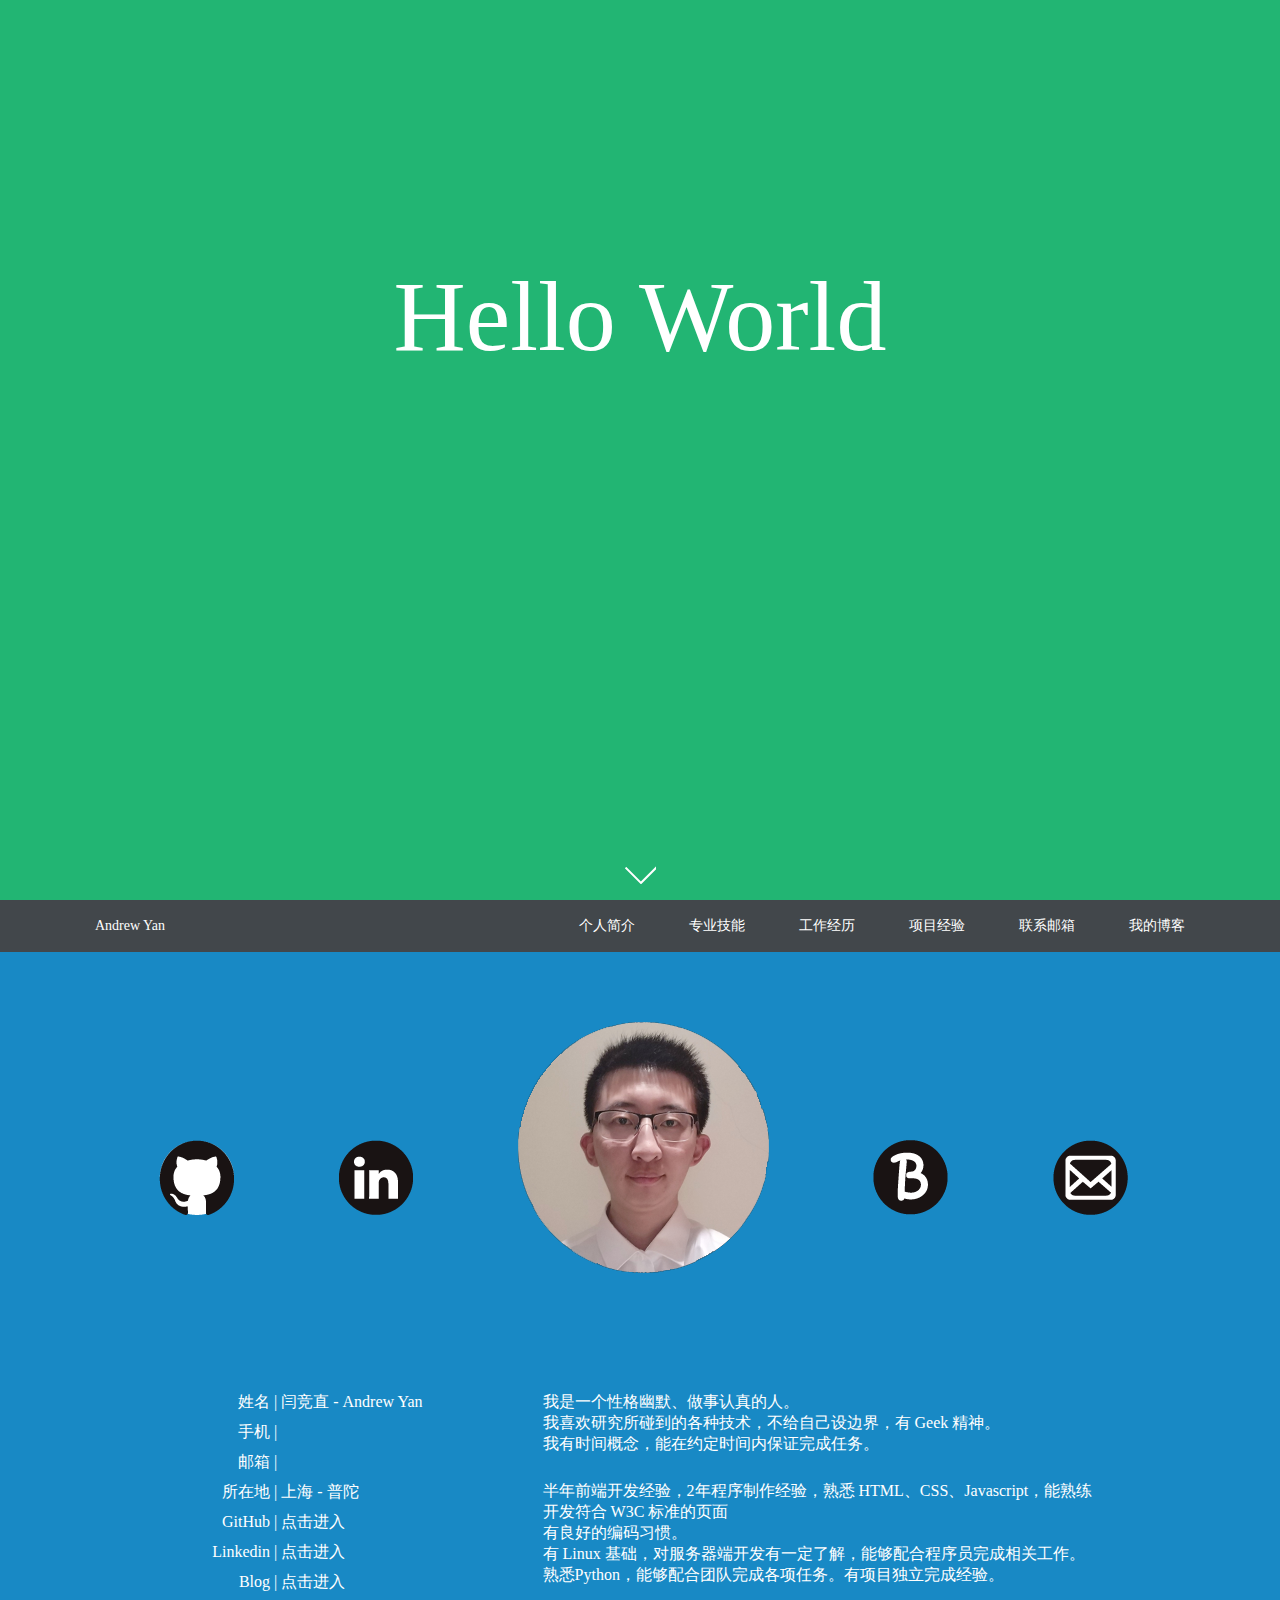
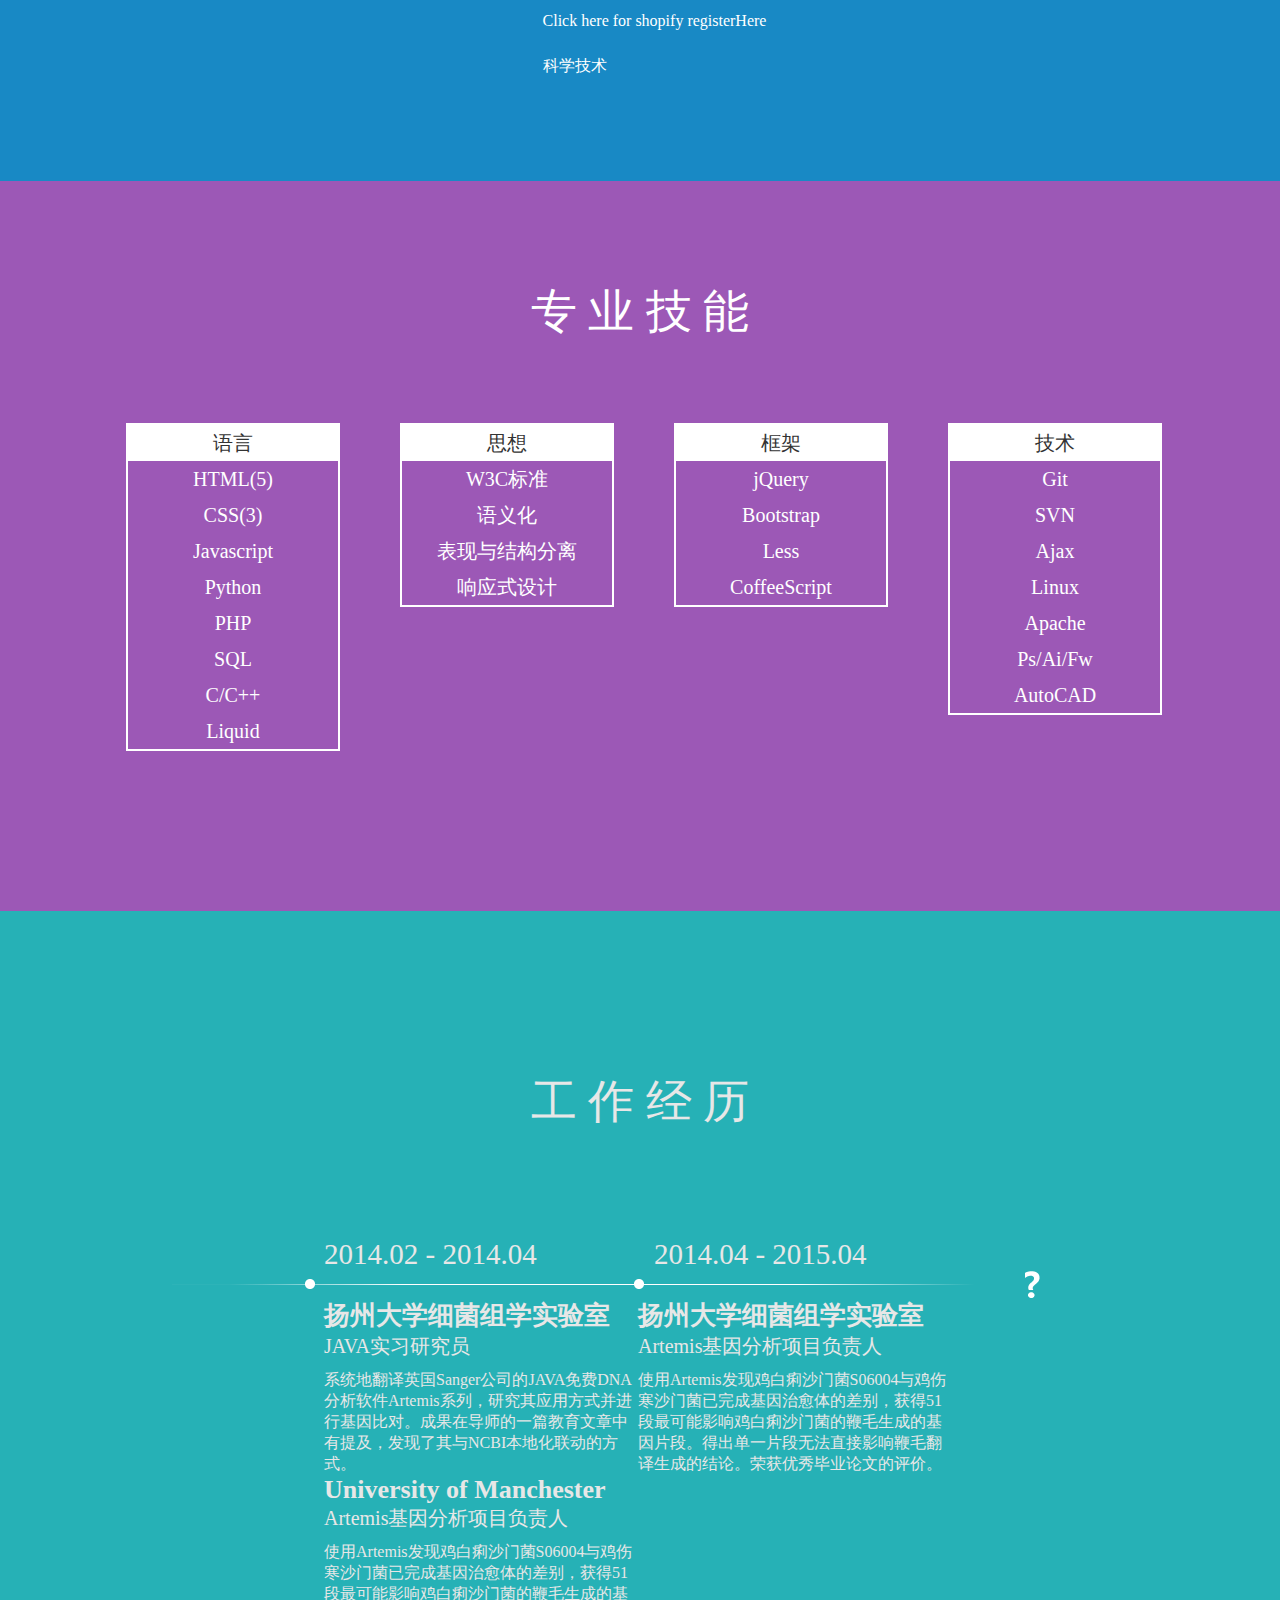
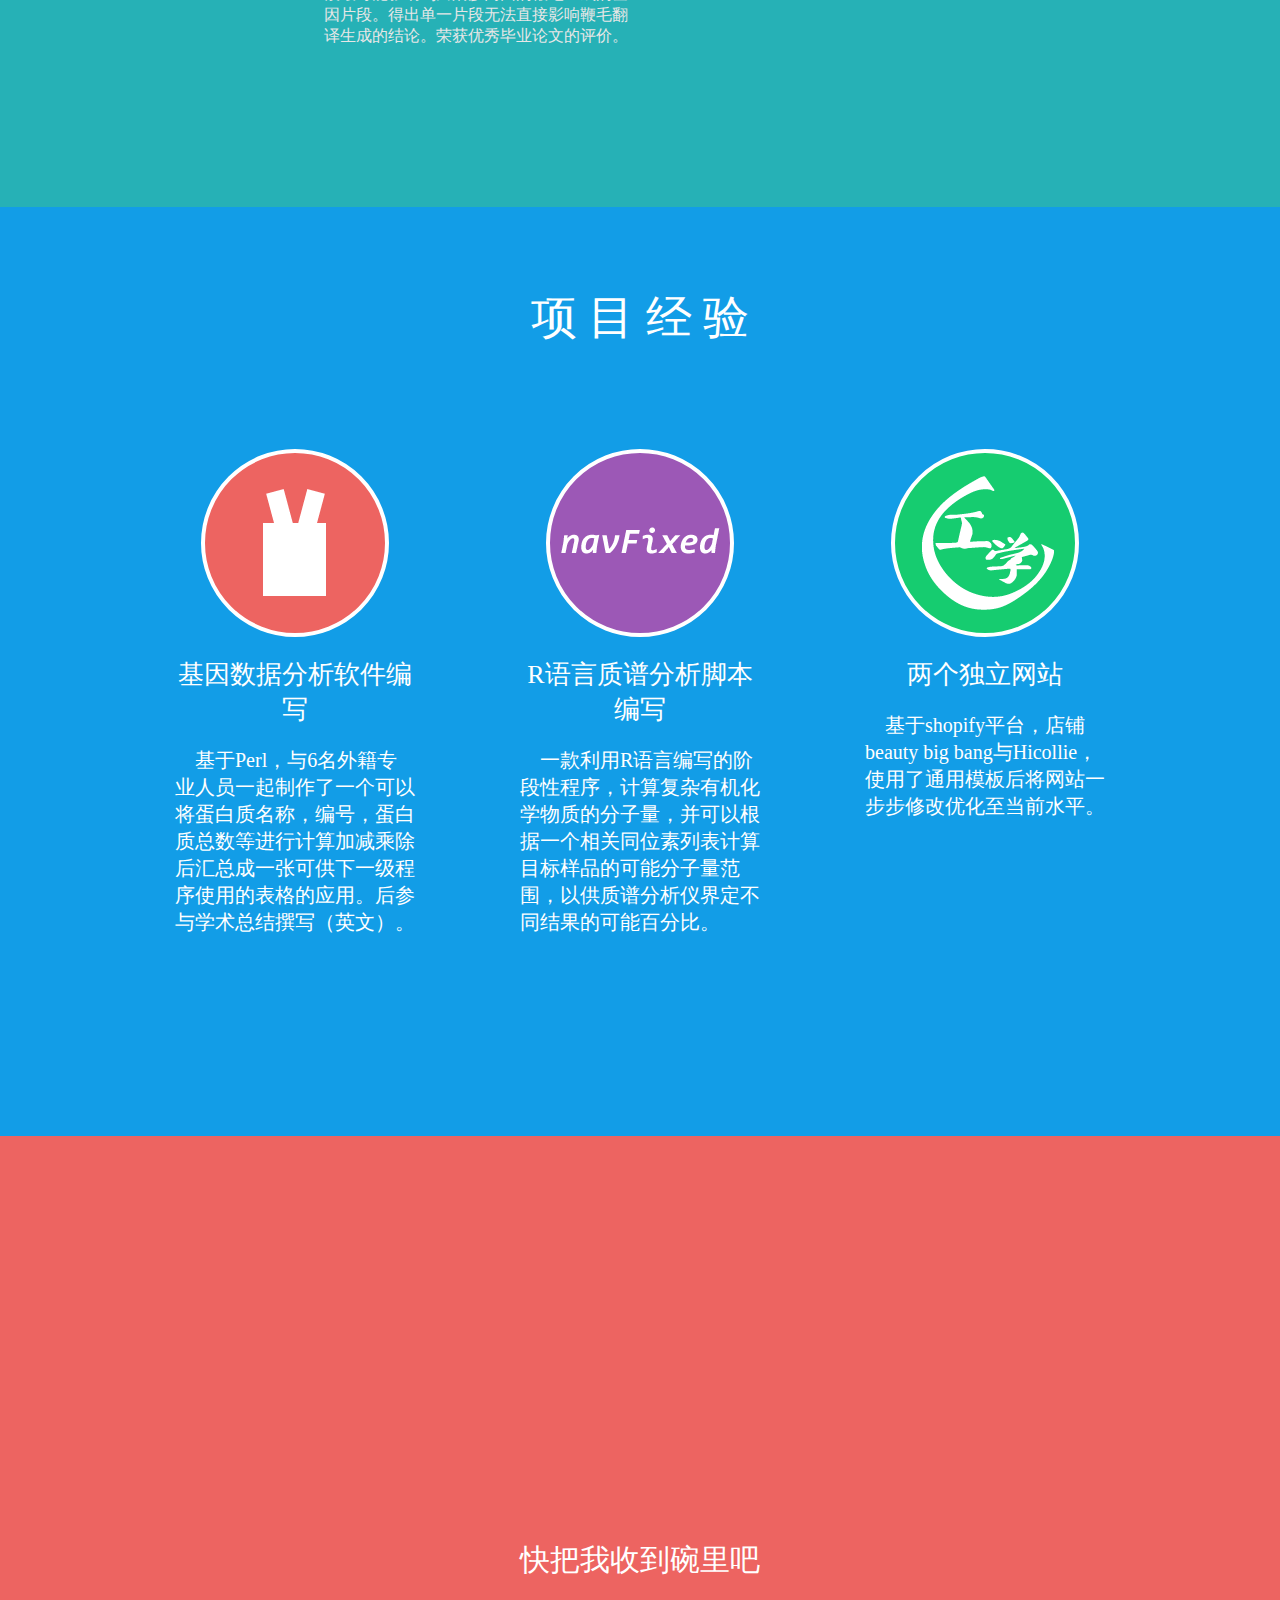
==== commit 9b3c7ffd: "new link uploaded" ====
--- a/index.html
+++ b/index.html
@@ -59,6 +59,7 @@
 						有 Linux 基础，对服务器端开发有一定了解，能够配合程序员完成相关工作。
 						<br>
 						熟悉Python，能够配合团队完成各项任务。有项目独立完成经验。
+						<p>Click here for shopify register<a href="https://www.shopify.com/?ref=jingzhi-yan">Here</a></p>
 					</p>
 					<a href = "https://astrillaff.com/a/3bmi3vke9jj5">科学技术</a>
 				</div>
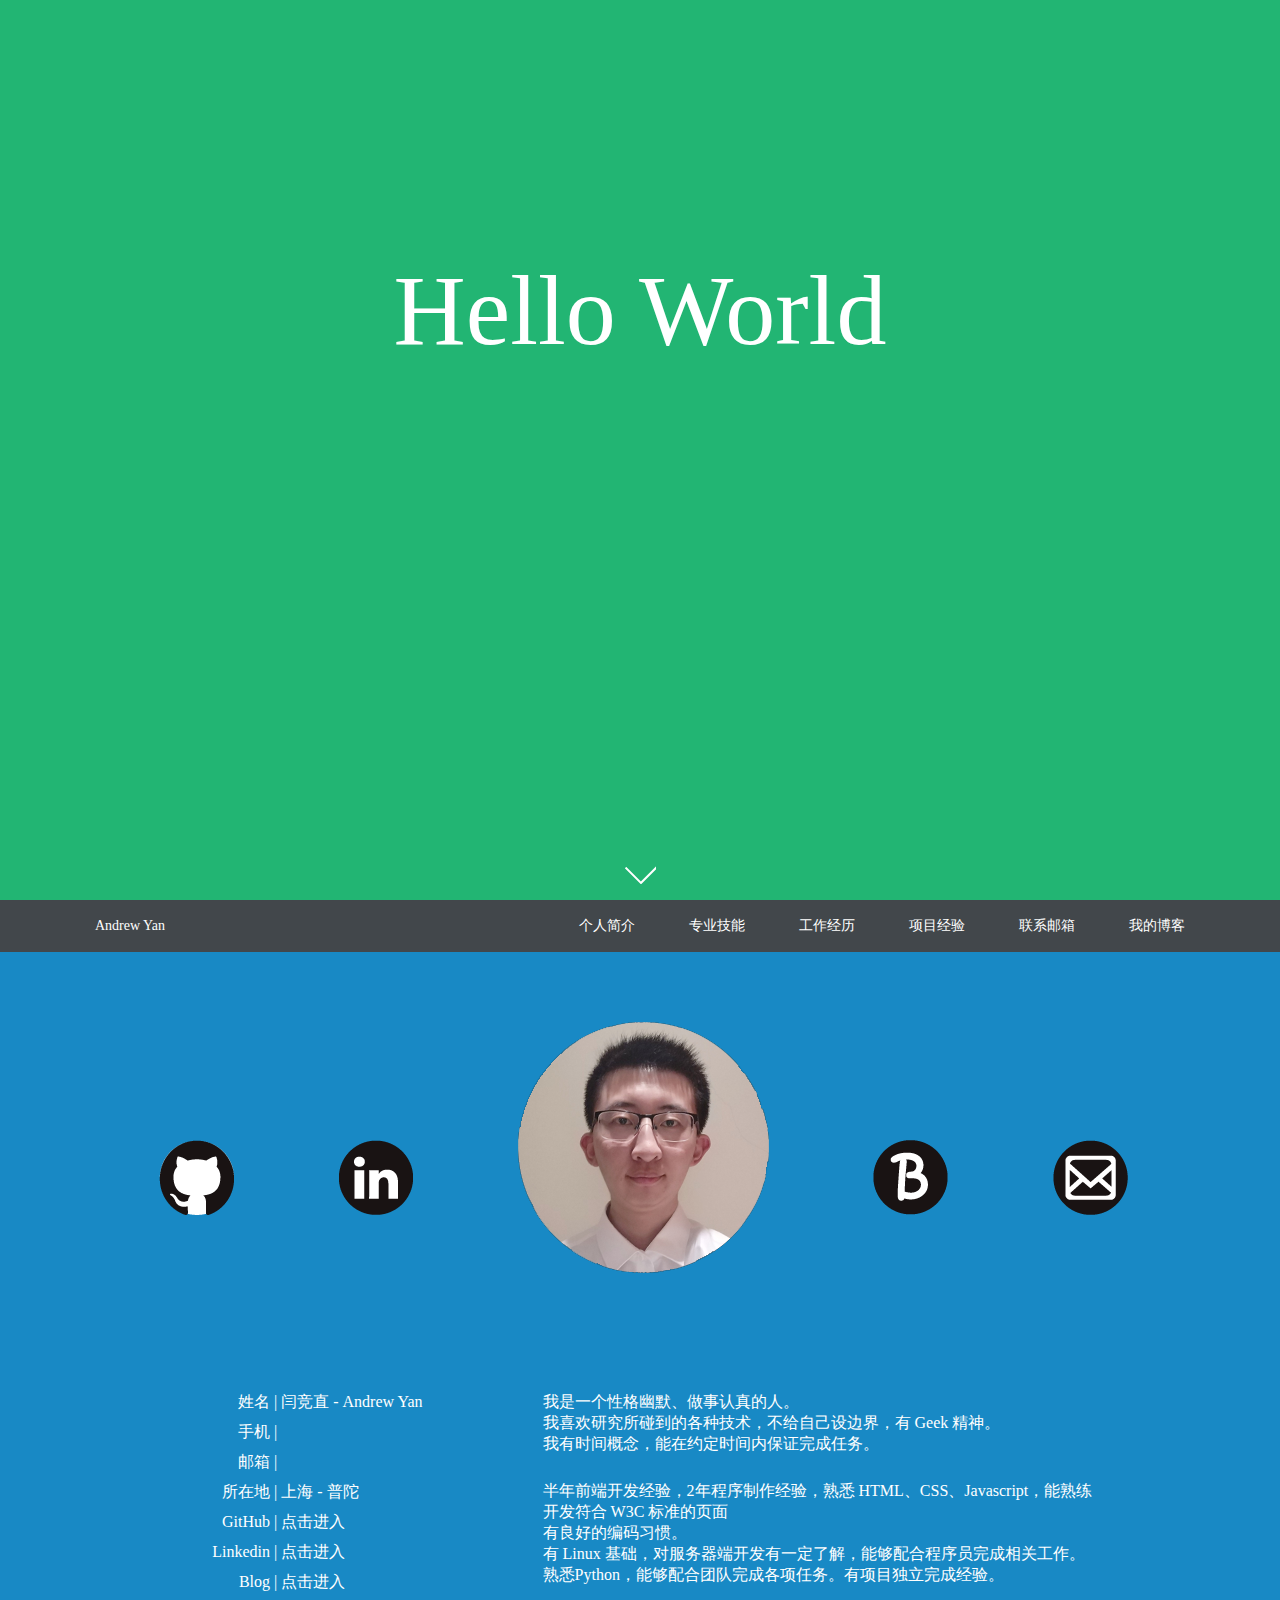
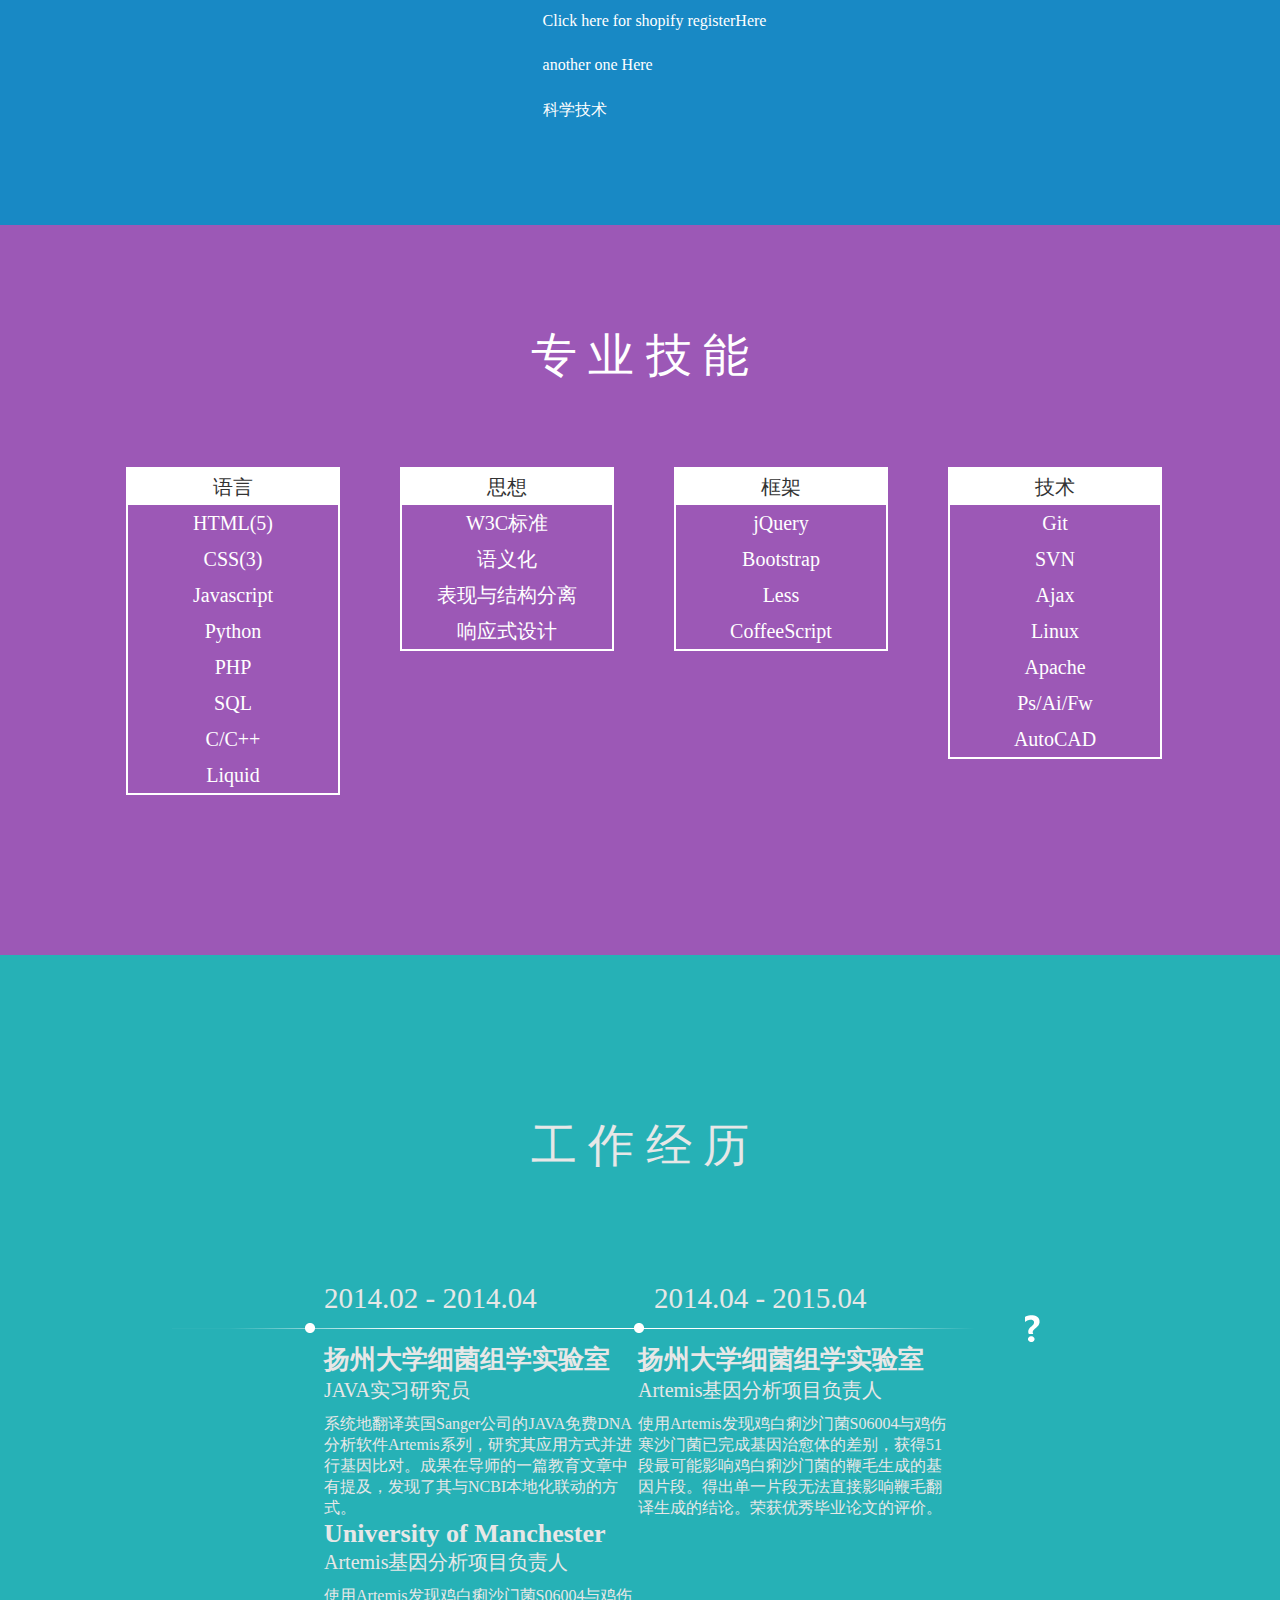
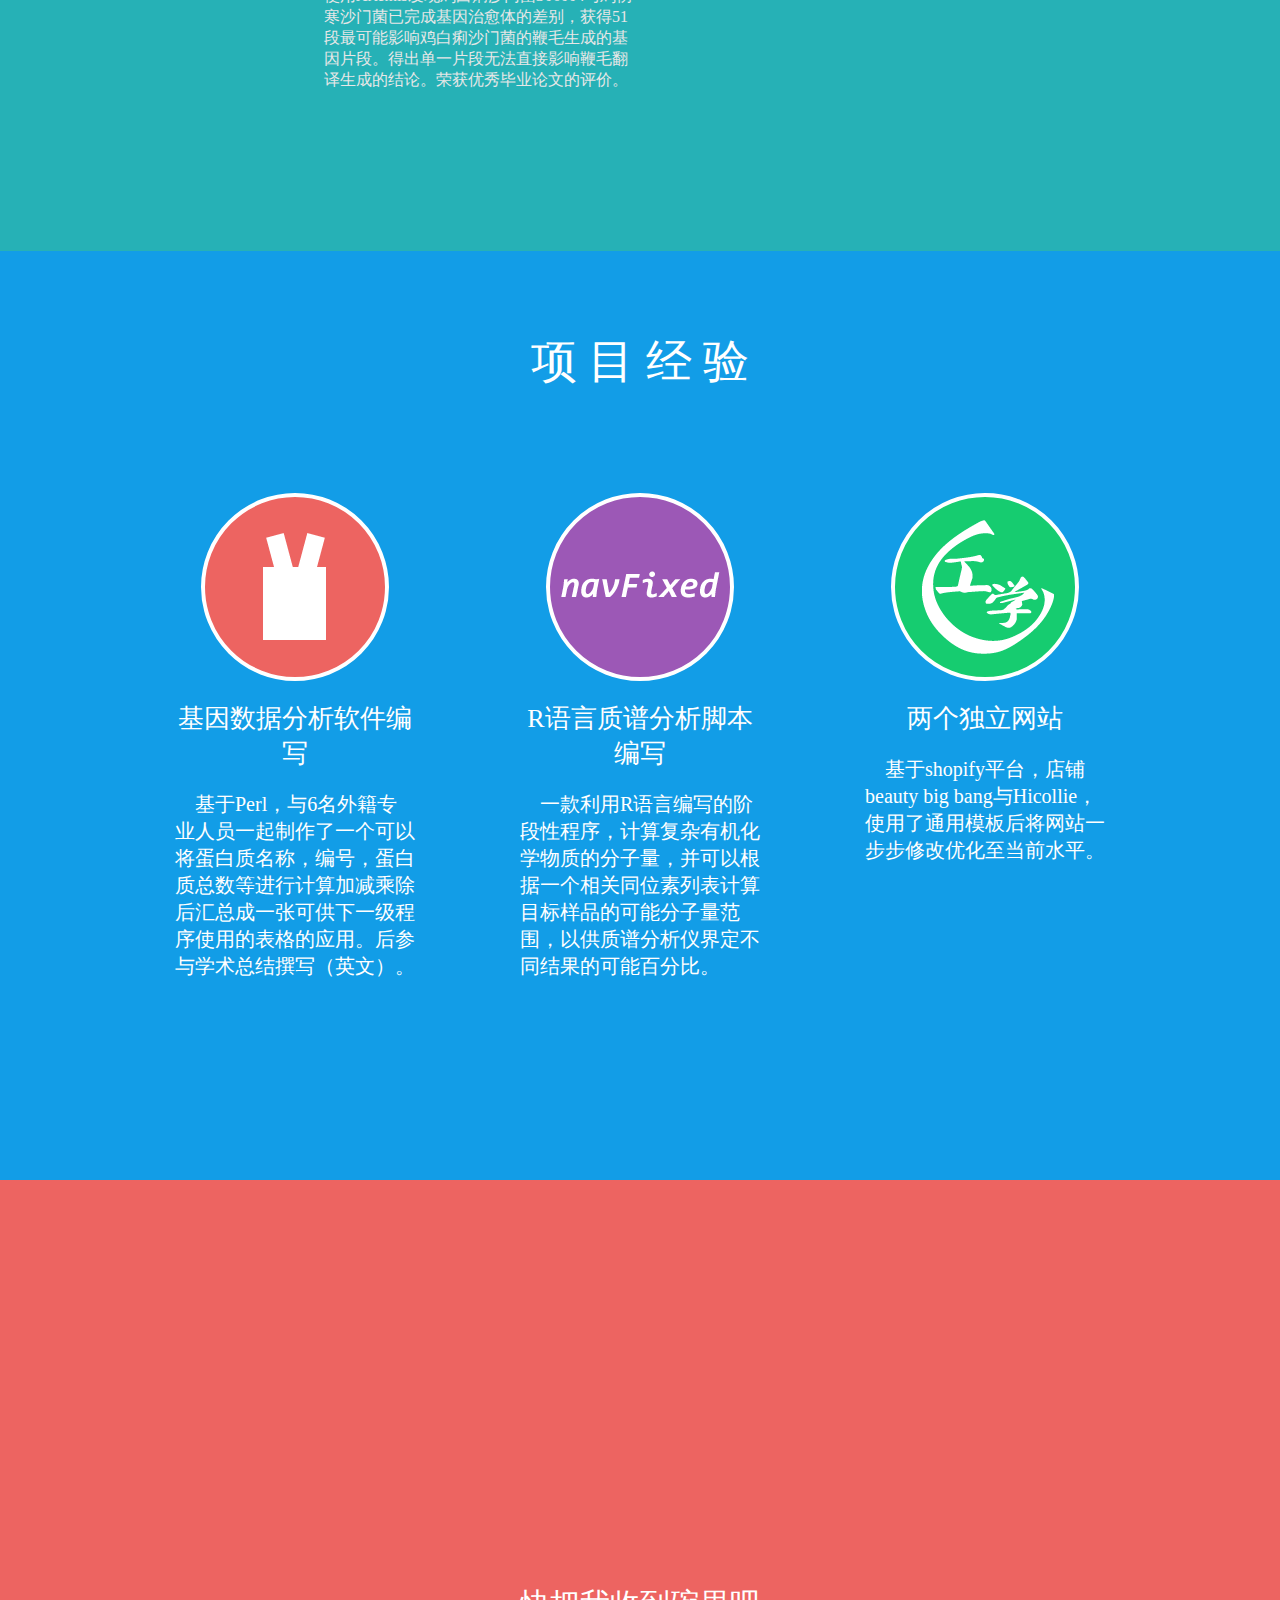
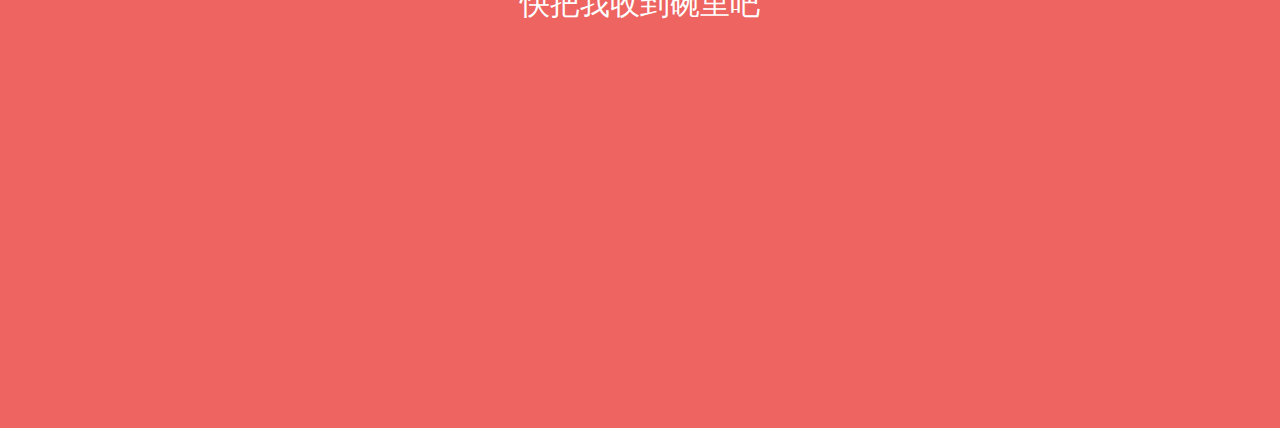
==== commit b4484ec1: "new aff" ====
--- a/index.html
+++ b/index.html
@@ -60,6 +60,7 @@
 						<br>
 						熟悉Python，能够配合团队完成各项任务。有项目独立完成经验。
 						<p>Click here for shopify register<a href="https://www.shopify.com/?ref=jingzhi-yan">Here</a></p>
+						<p>another one<a href = "https://amzpromoter.com?tap_a=11188-2138a6&tap_s=229214-34e7e3"> Here</a></p>
 					</p>
 					<a href = "https://astrillaff.com/a/3bmi3vke9jj5">科学技术</a>
 				</div>
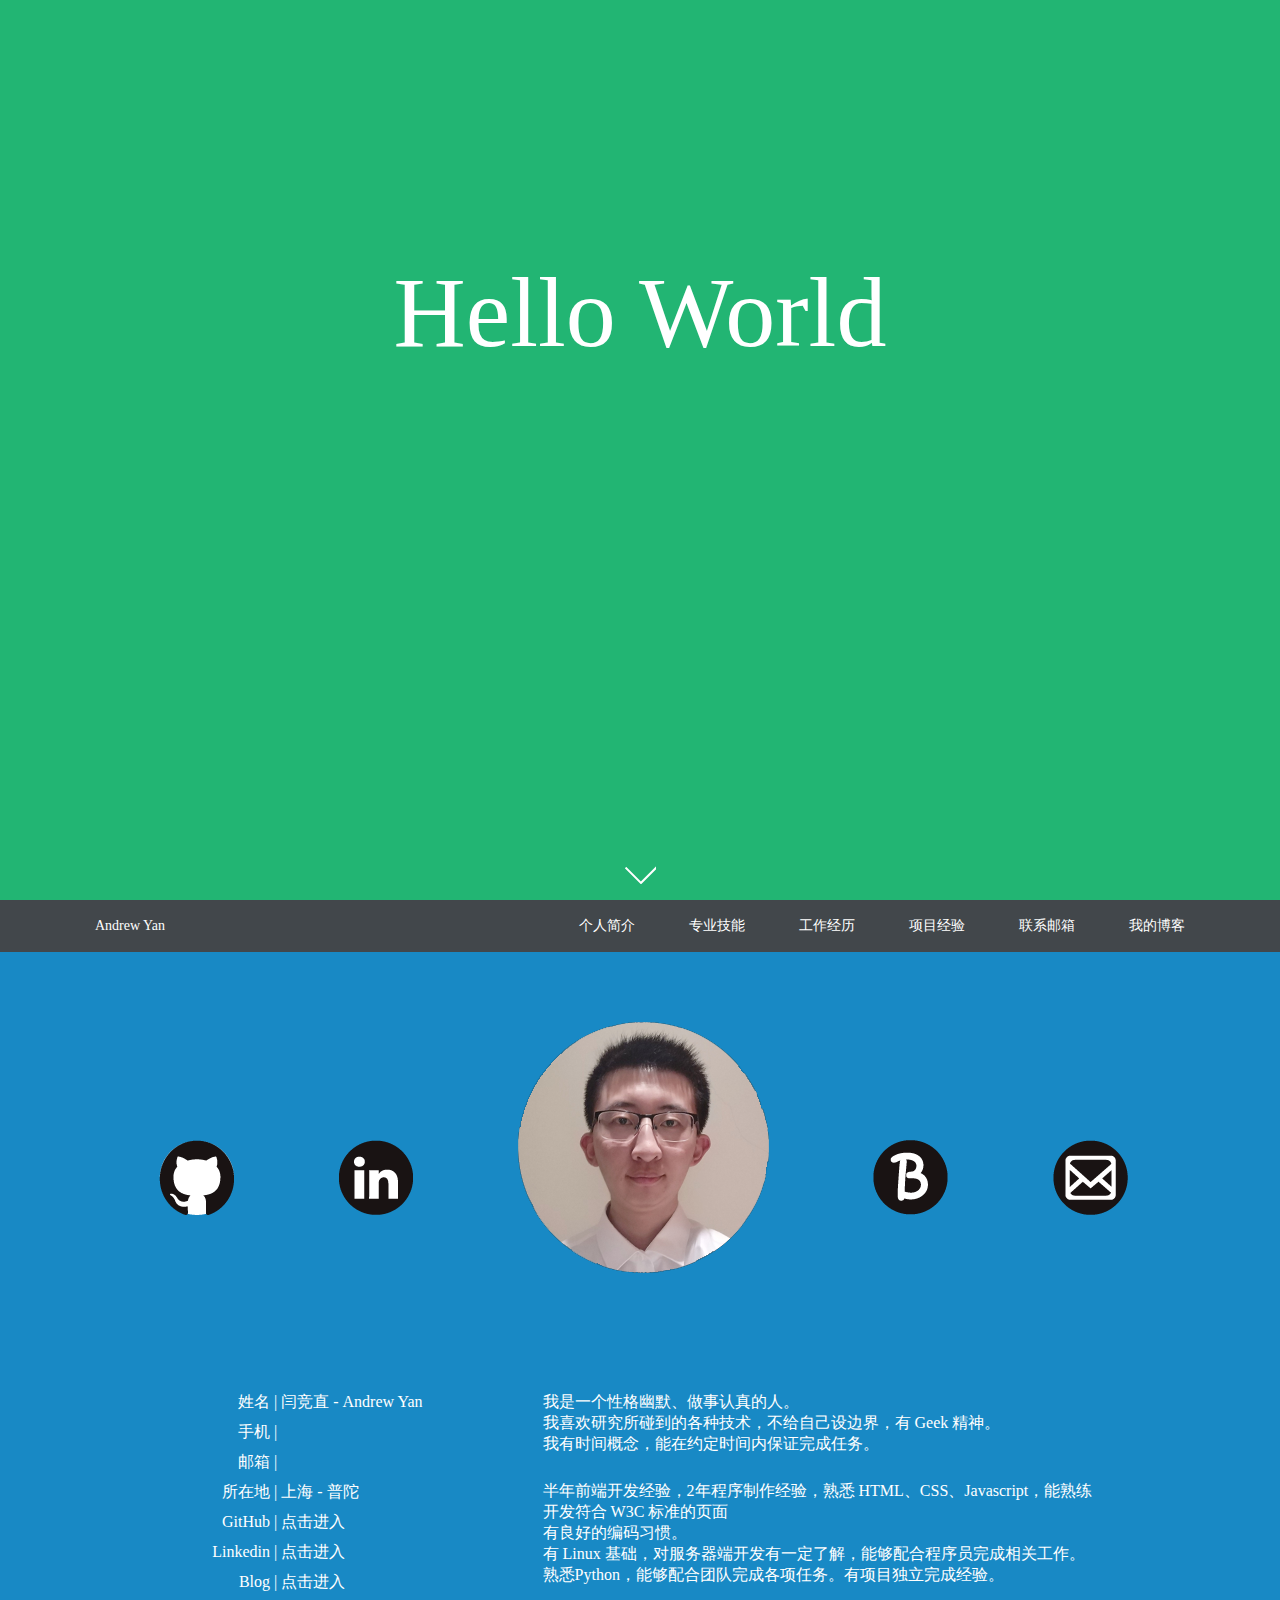
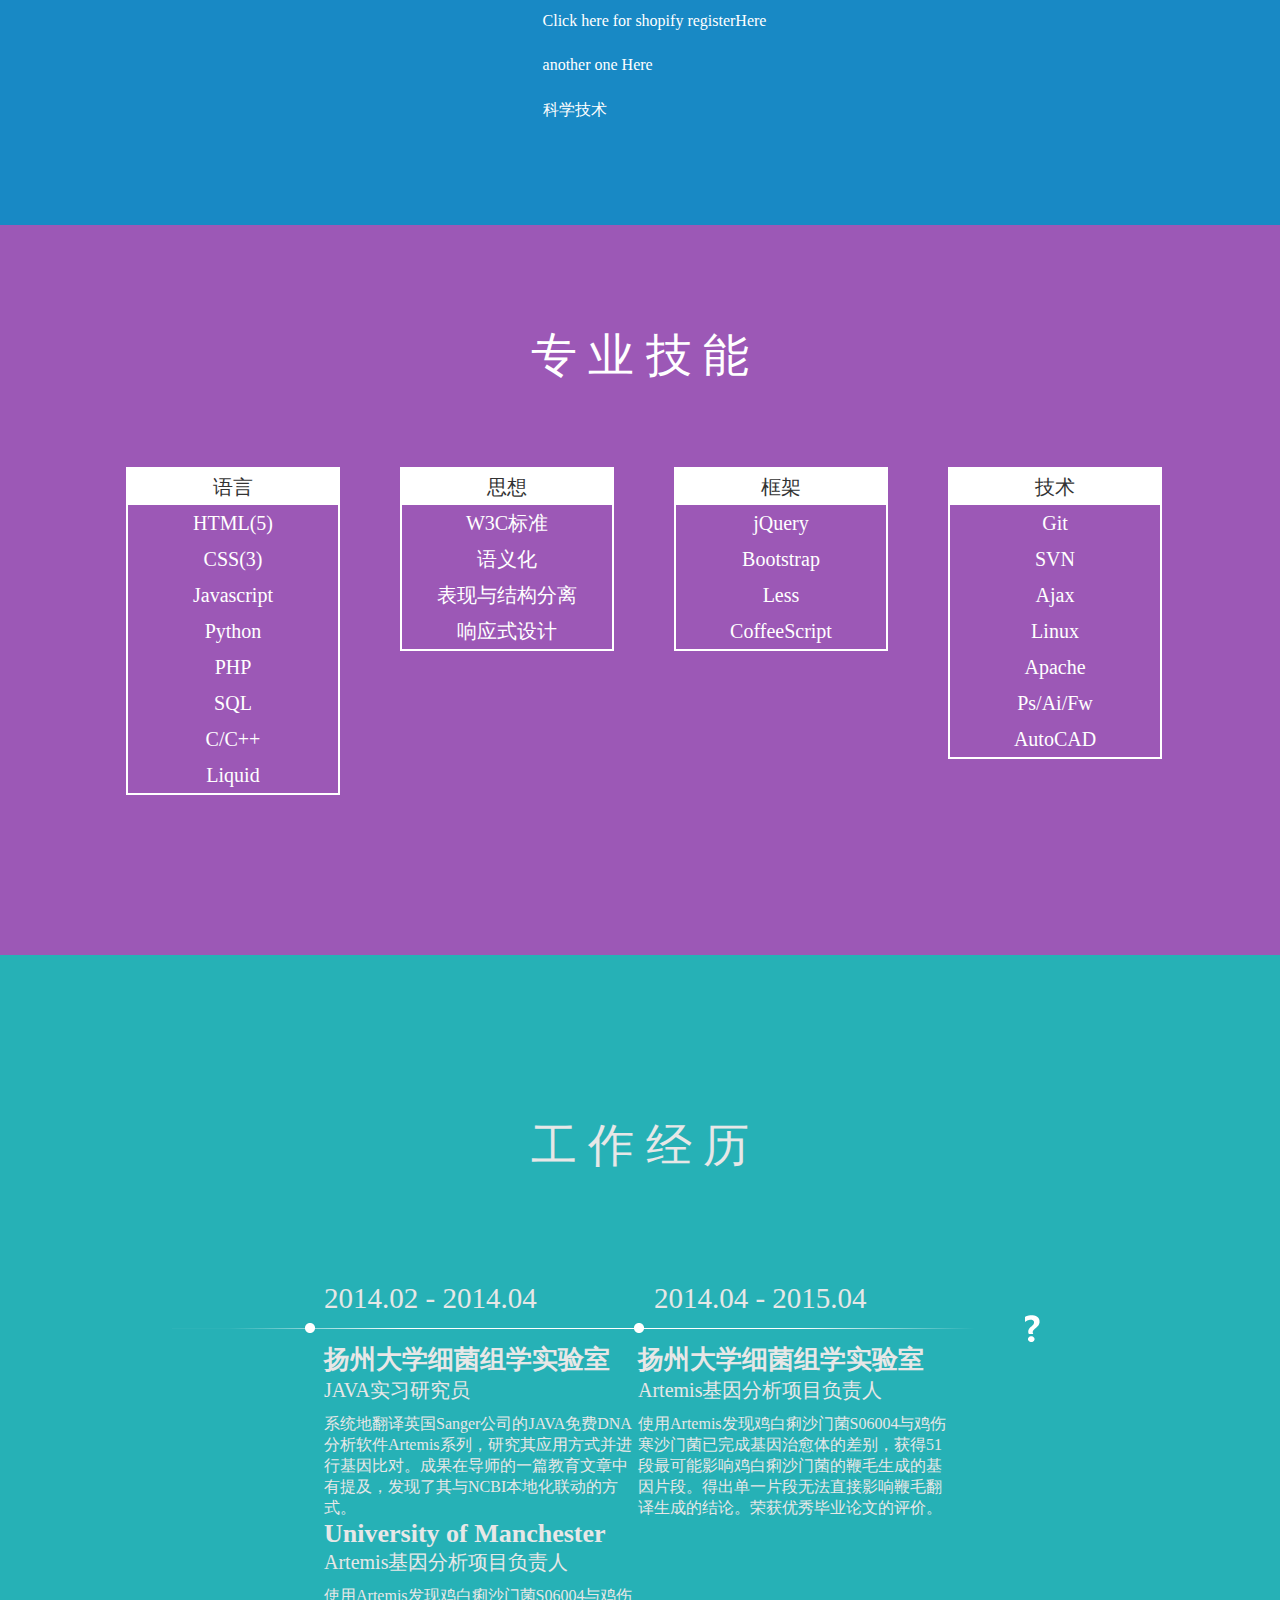
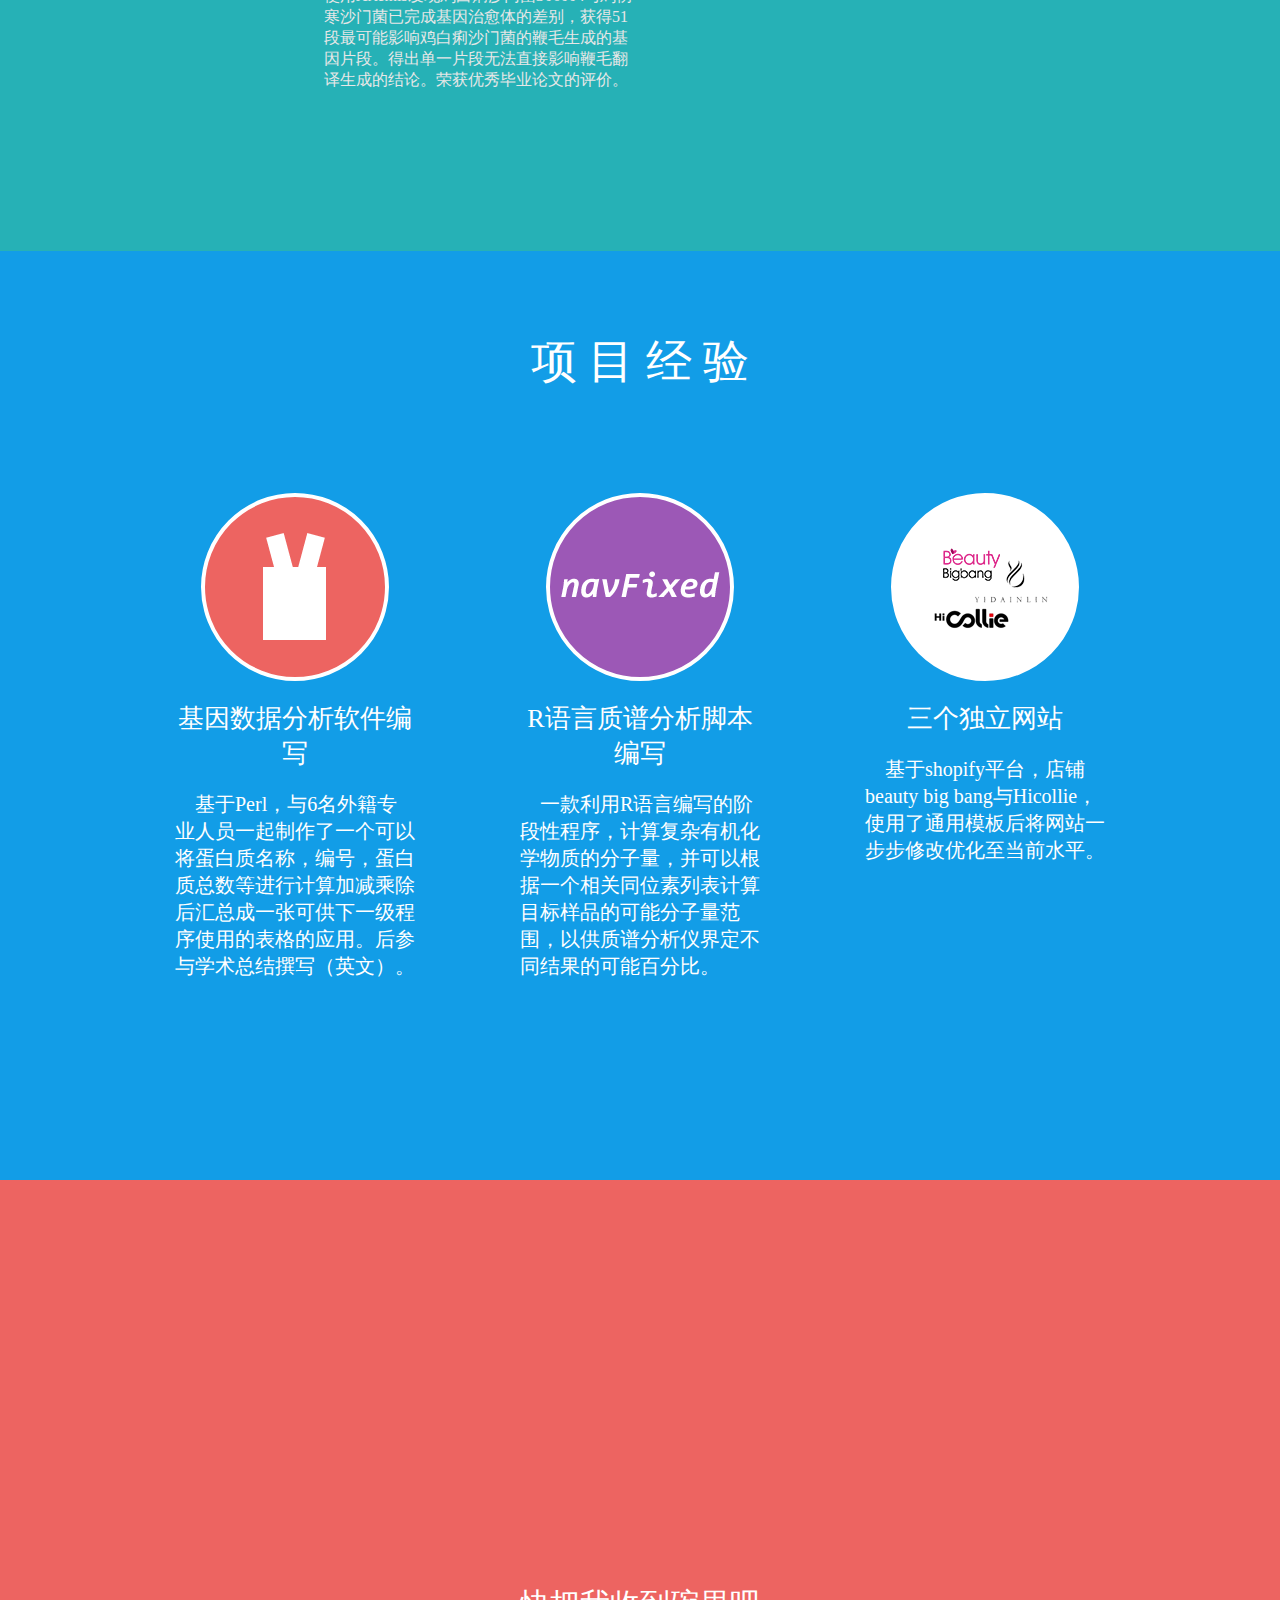
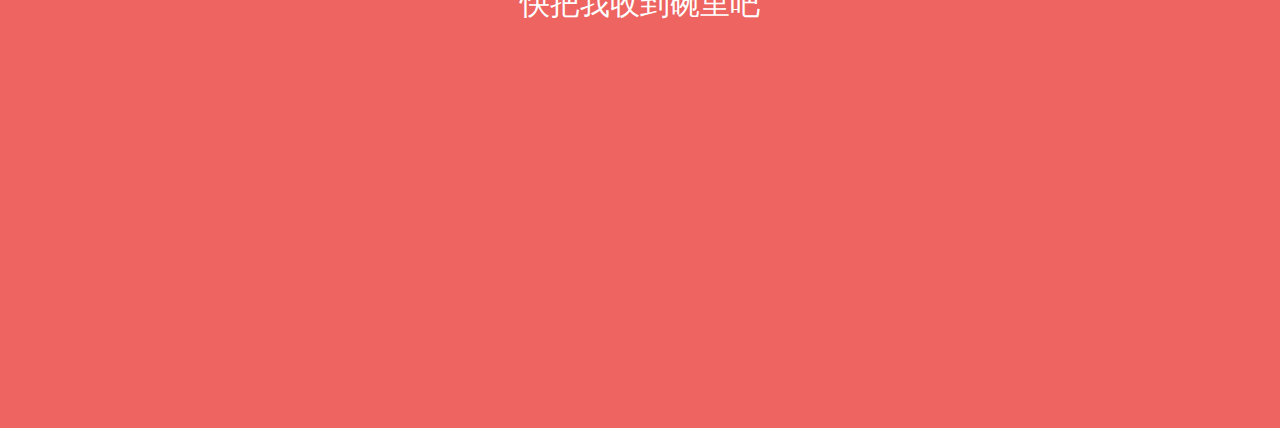
==== commit 2cf1c769: "modified to 3" ====
--- a/index.html
+++ b/index.html
@@ -167,7 +167,7 @@
 
 				<li class="prj" id="prj-integralSystem">
 					<div class="prj-logo"></div>
-					<h3 class="prj-title">两个独立网站</h3>
+					<h3 class="prj-title">三个独立网站</h3>
 					<p class="prj-intro">基于shopify平台，店铺beauty big bang与Hicollie，使用了通用模板后将网站一步步修改优化至当前水平。</p>
 				</li>
 			</ul>
--- a/css/structure.css
+++ b/css/structure.css
@@ -68,7 +68,7 @@
 #block-prjEXP #prj-helpmechoose .prj-logo   {background:#ED6461 url(../img/helpmechoose.png) no-repeat center; border:4px solid #FFFFFF;}
 #block-prjEXP #prj-navFixed .prj-title a:hover{border-bottom:3px solid white;}
 #block-prjEXP #prj-navFixed .prj-logo       {background:#9C58B6 url(../img/navFixed.png) no-repeat center; border:4px solid #FFFFFF;}
-#block-prjEXP #prj-integralSystem .prj-logo {background:#16CC70 url(../img/integralSystem.png) no-repeat center; border:4px solid #FFFFFF;}
+#block-prjEXP #prj-integralSystem .prj-logo {background:#ffffff url(../img/integralSystem.png) no-repeat center; border:4px solid #FFFFFF;}
 
 /* block-wantMore */
 #block-wantMore {width:100%; background-color:#ED6461; color:#fff;}
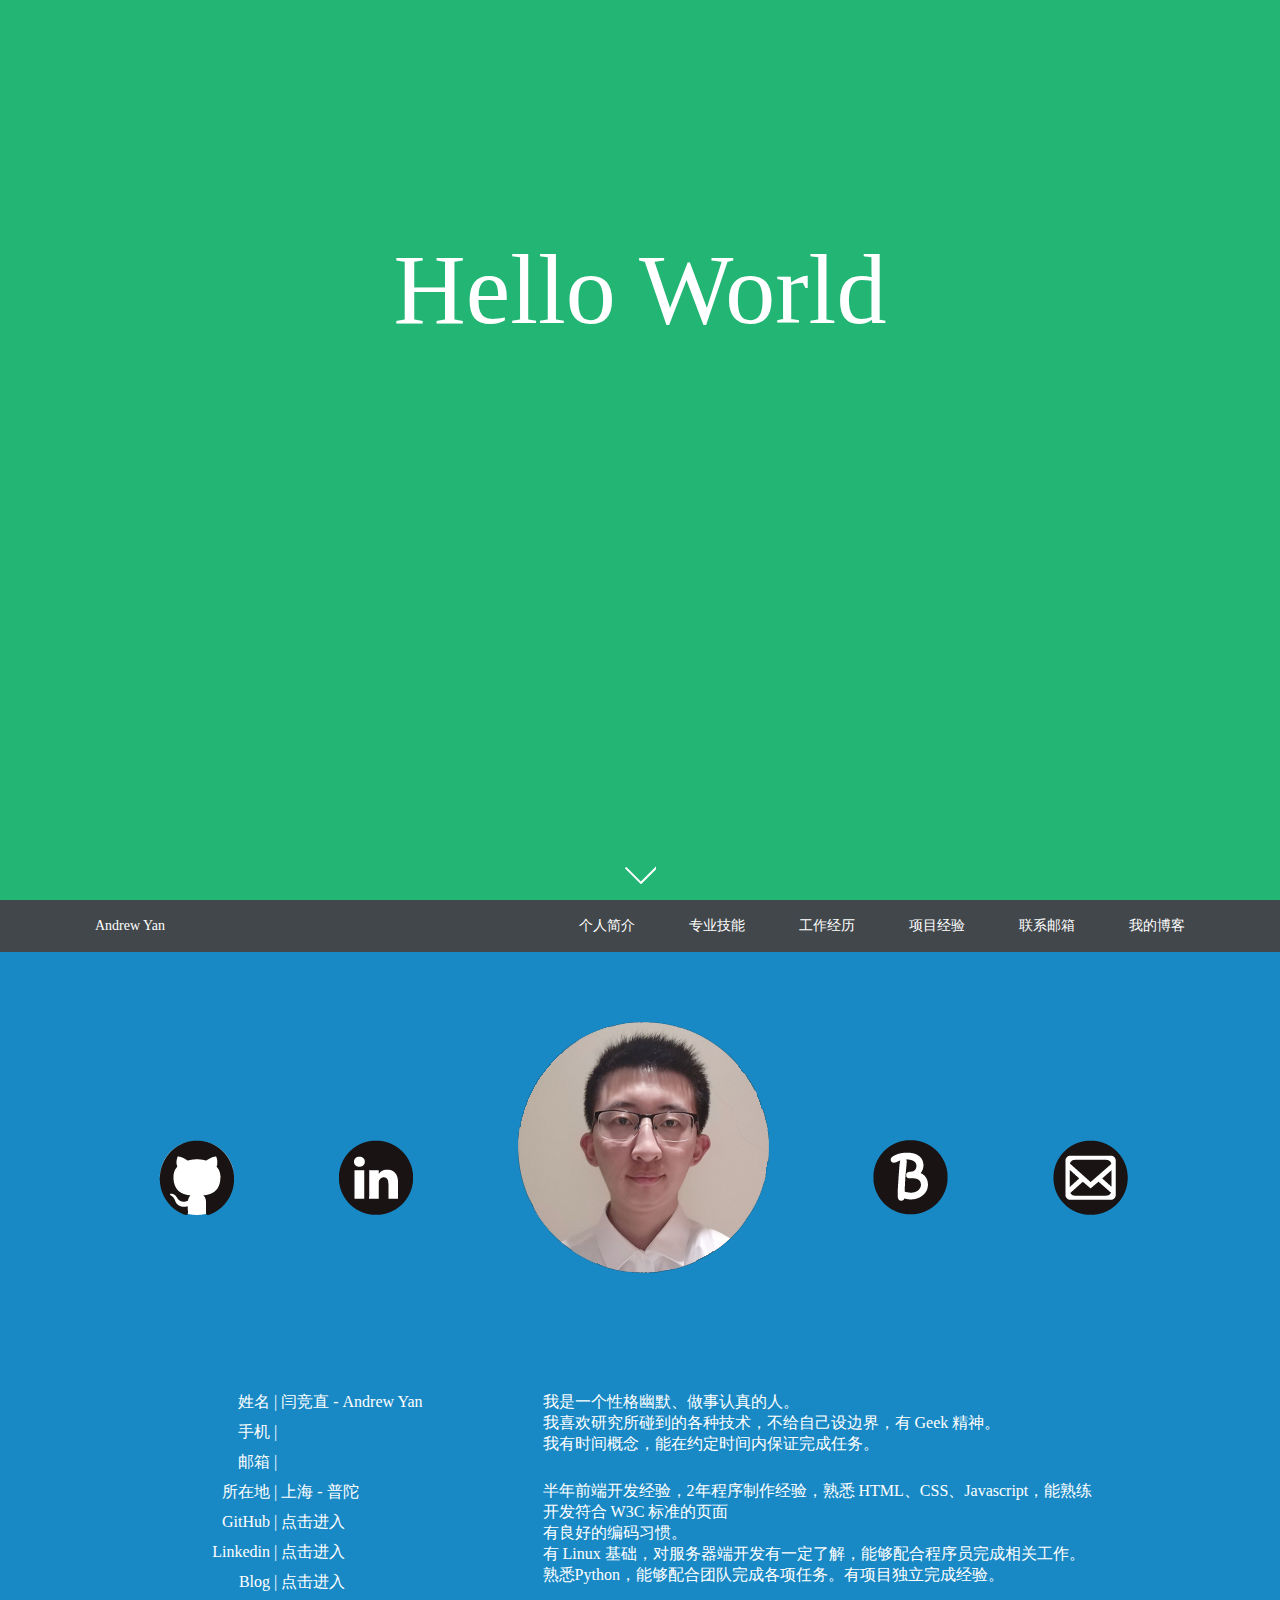
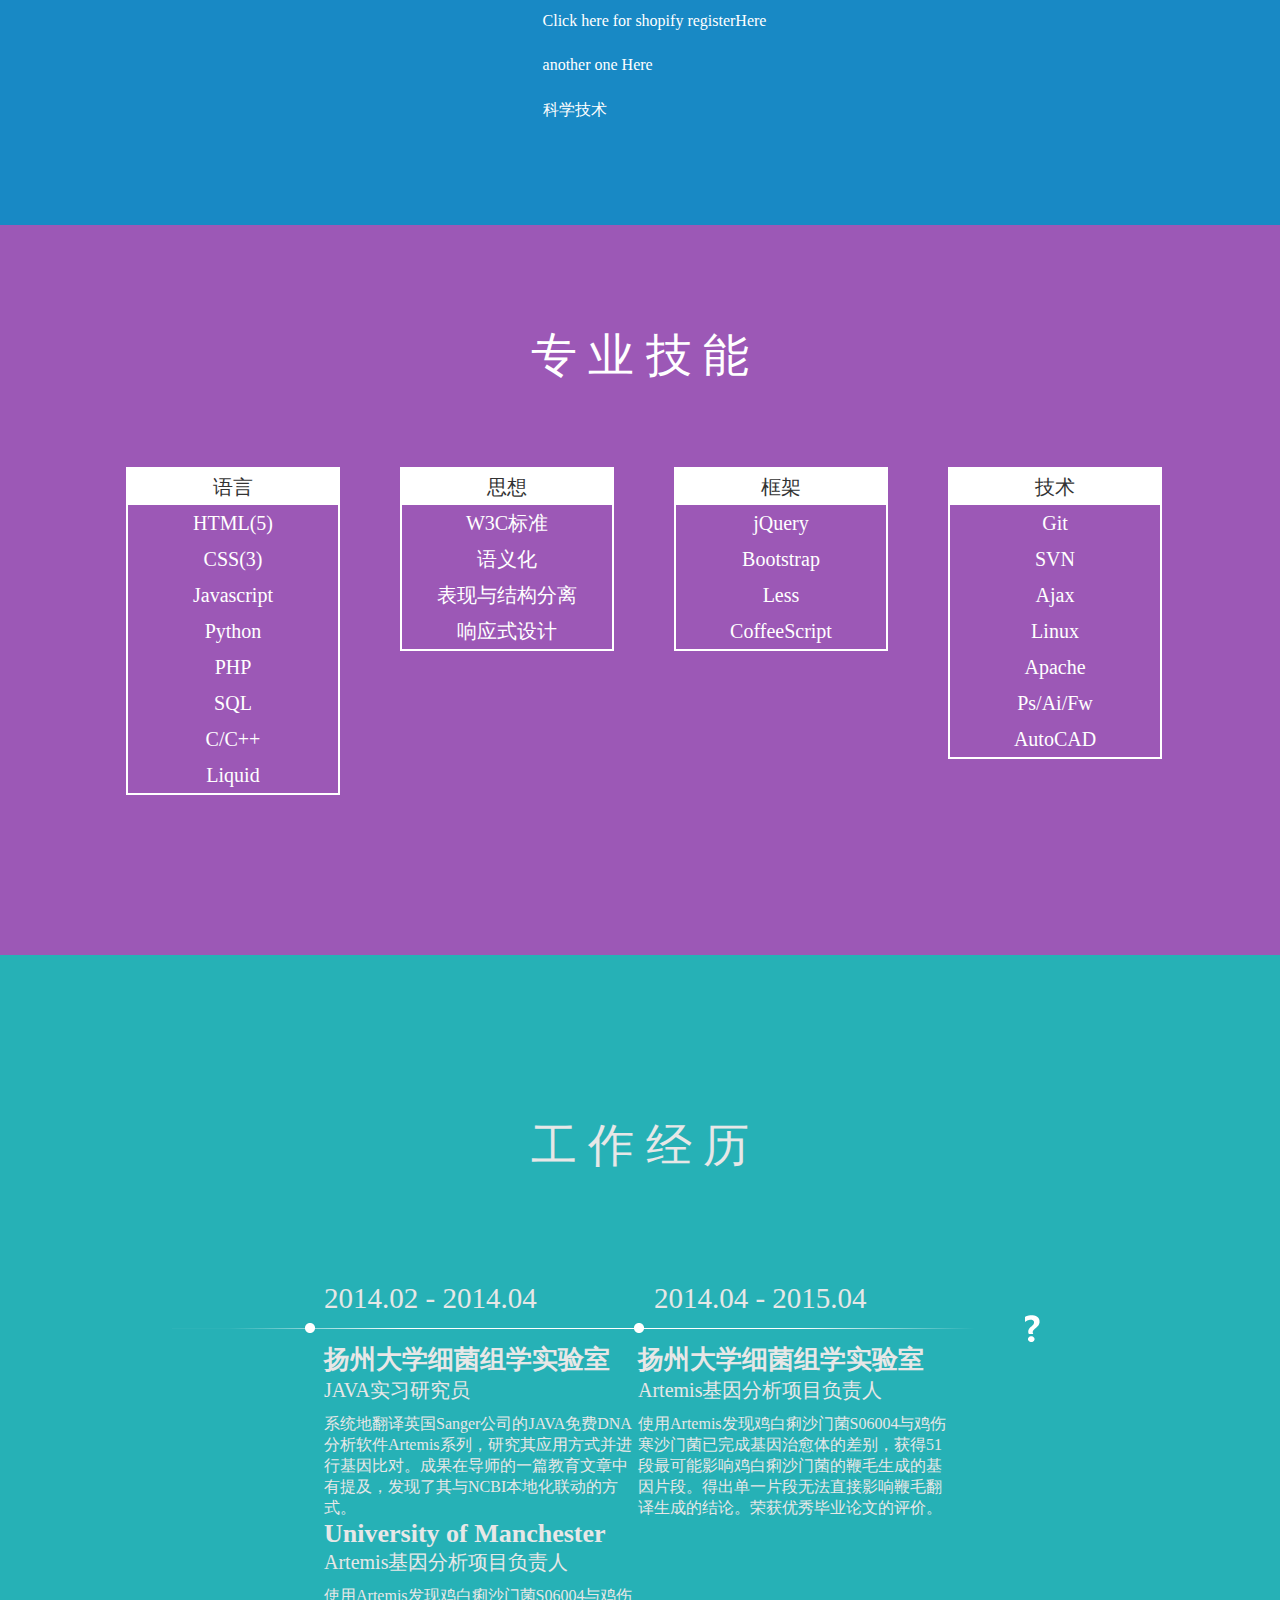
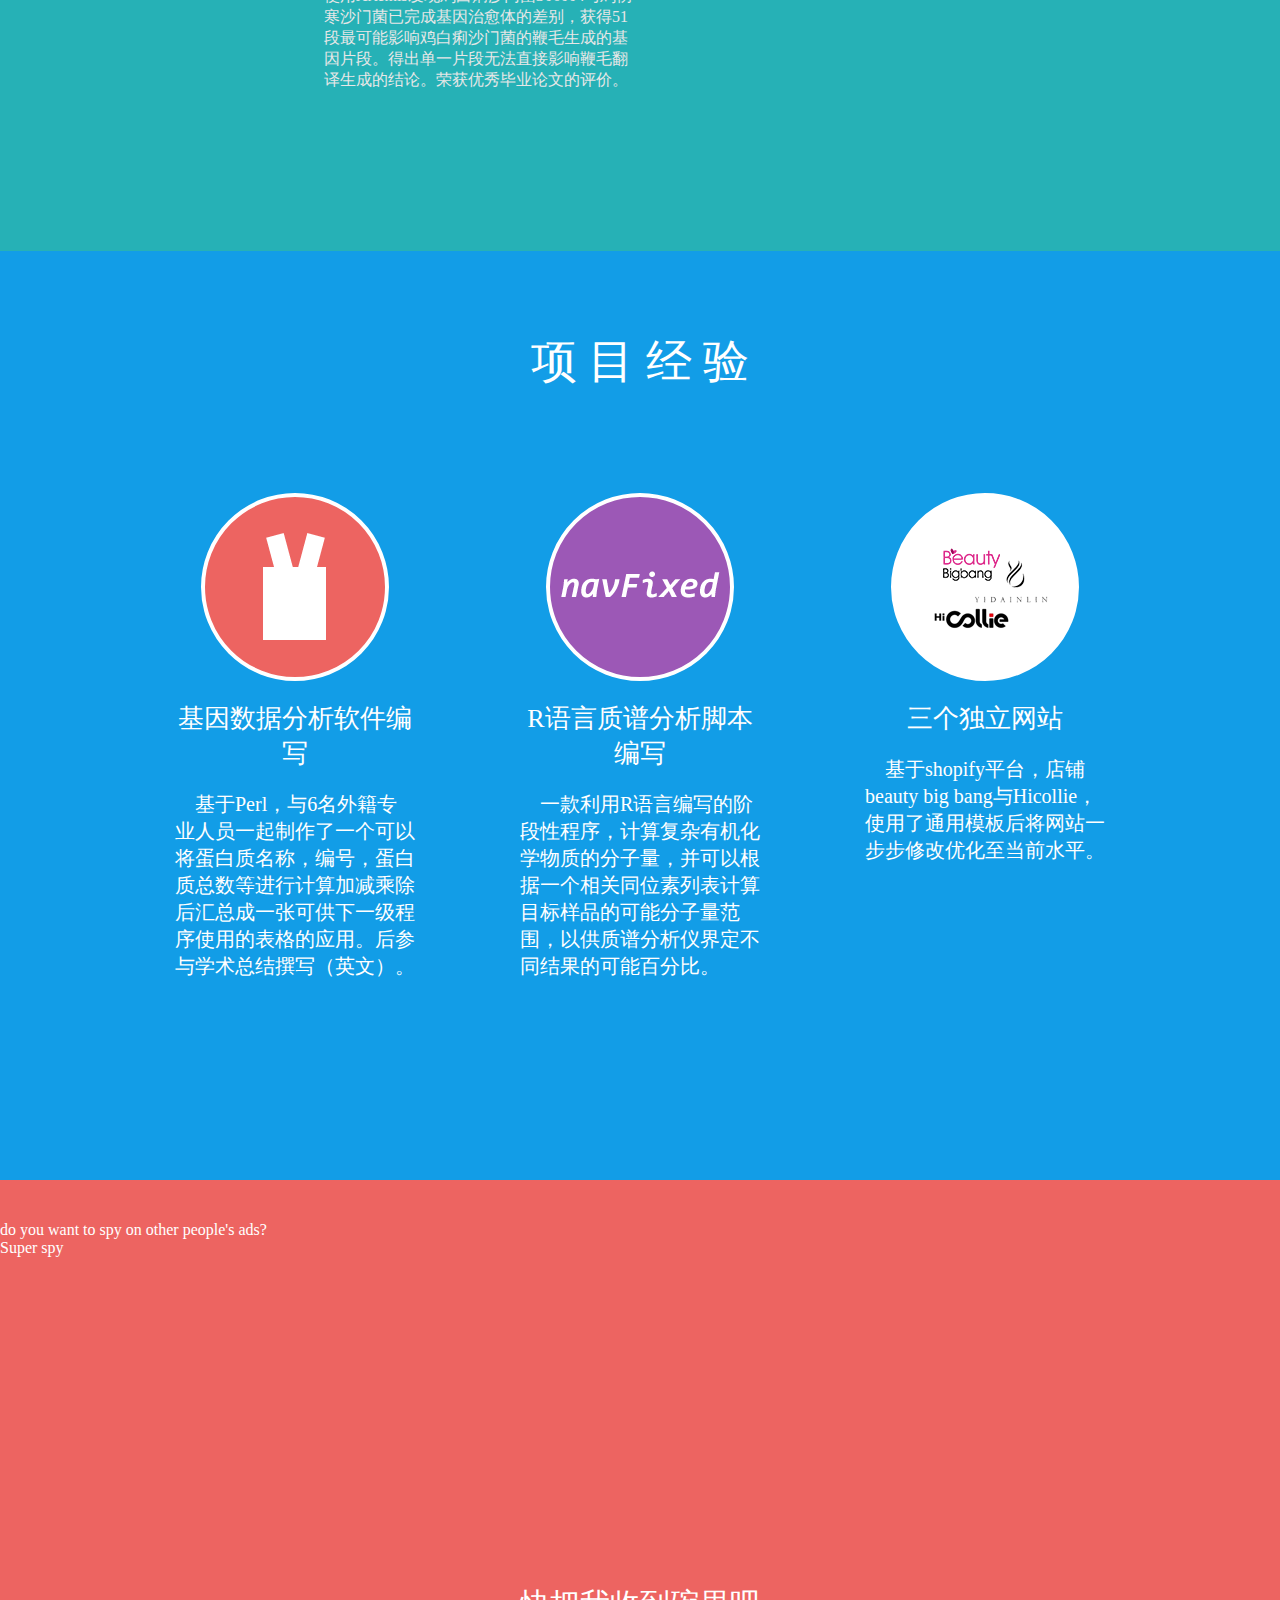
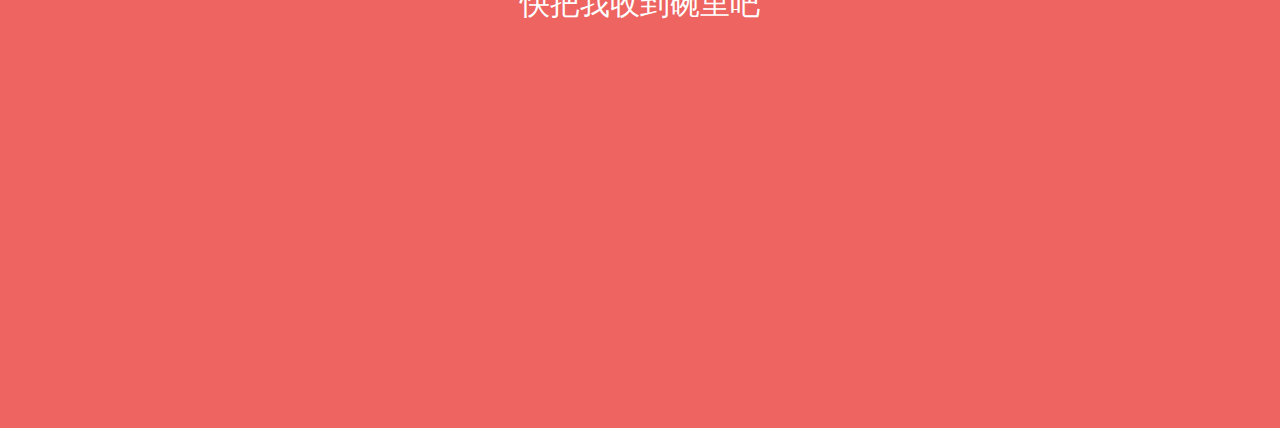
==== commit 1be35508: "new affiliate" ====
--- a/index.html
+++ b/index.html
@@ -178,6 +178,8 @@
 		<p>快把我收到碗里吧<br>
 		<a href=""</a>
 		</p>
+		<p>do you want to spy on other people's ads?</p>
+		<a href = "https://app.poweradspy.com/amember/aff/go/alphafighter">Super spy</a>
 	</section>
 
 </body>
